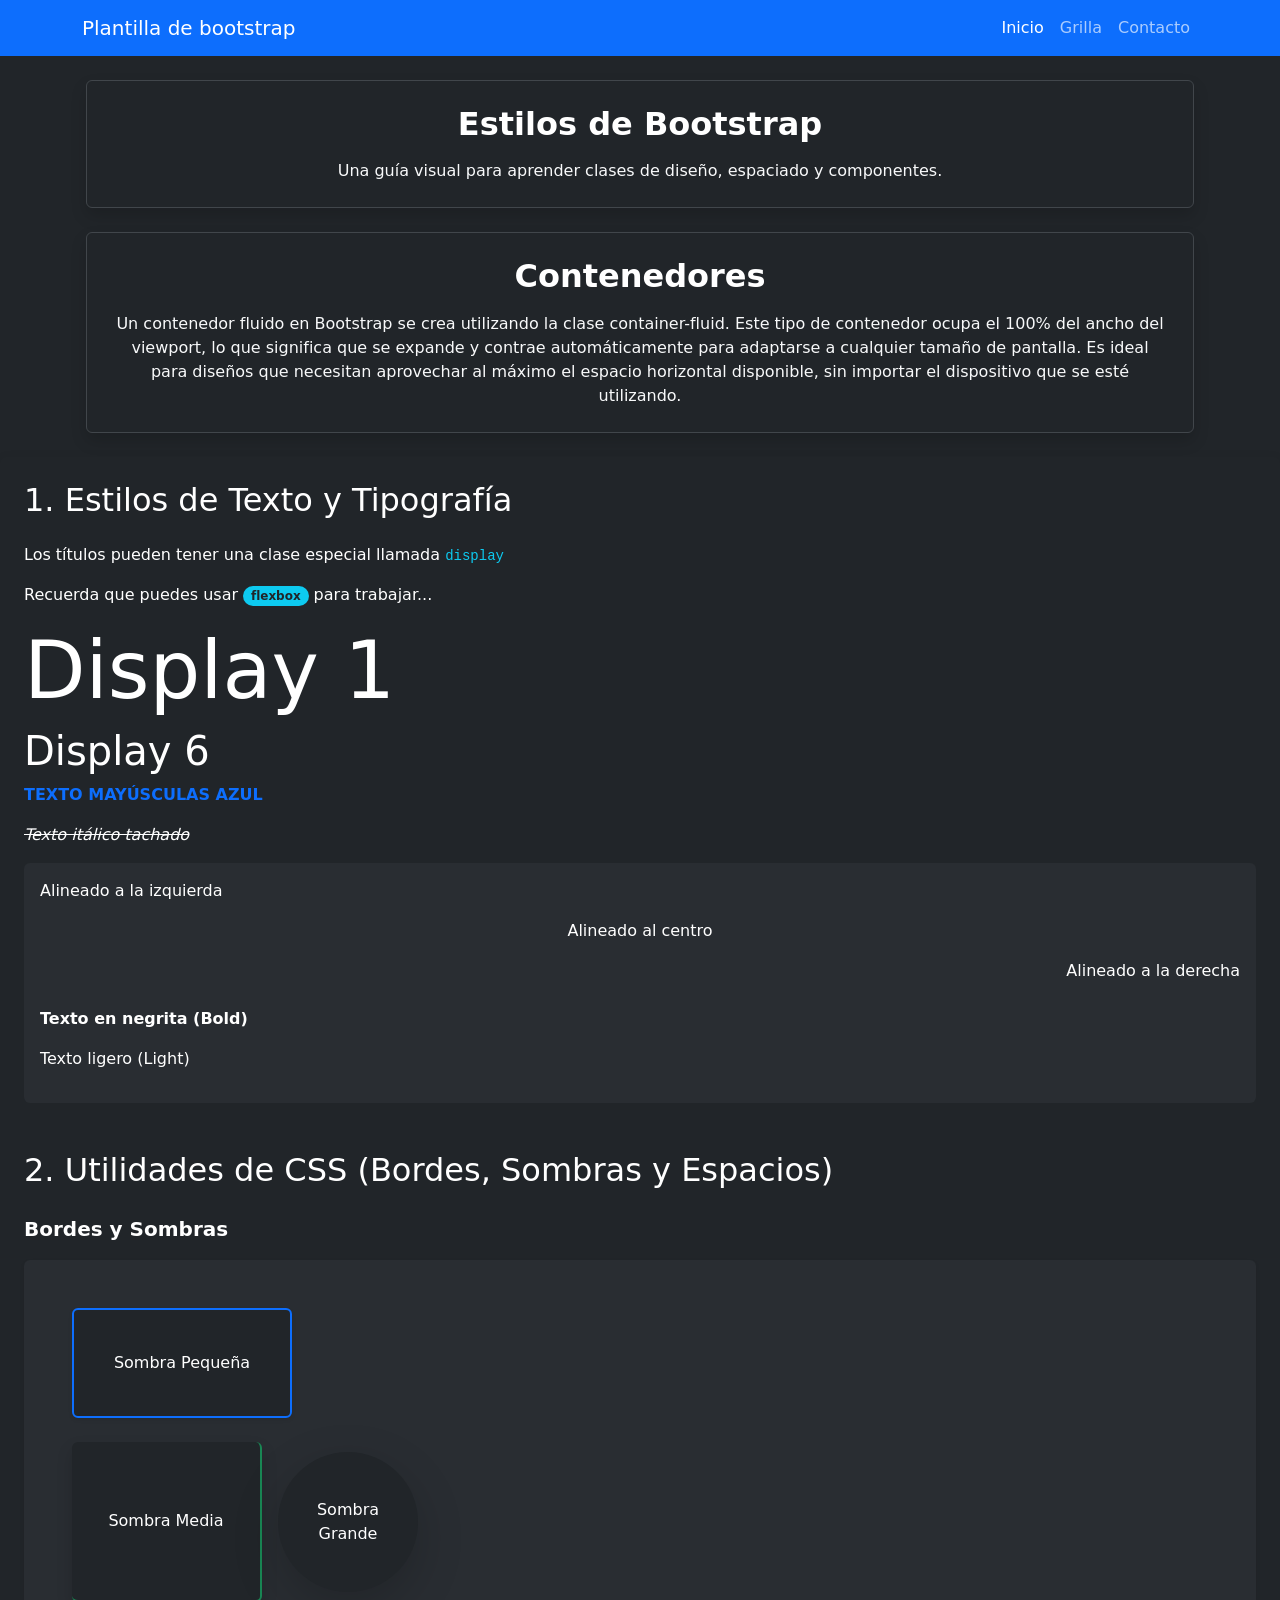
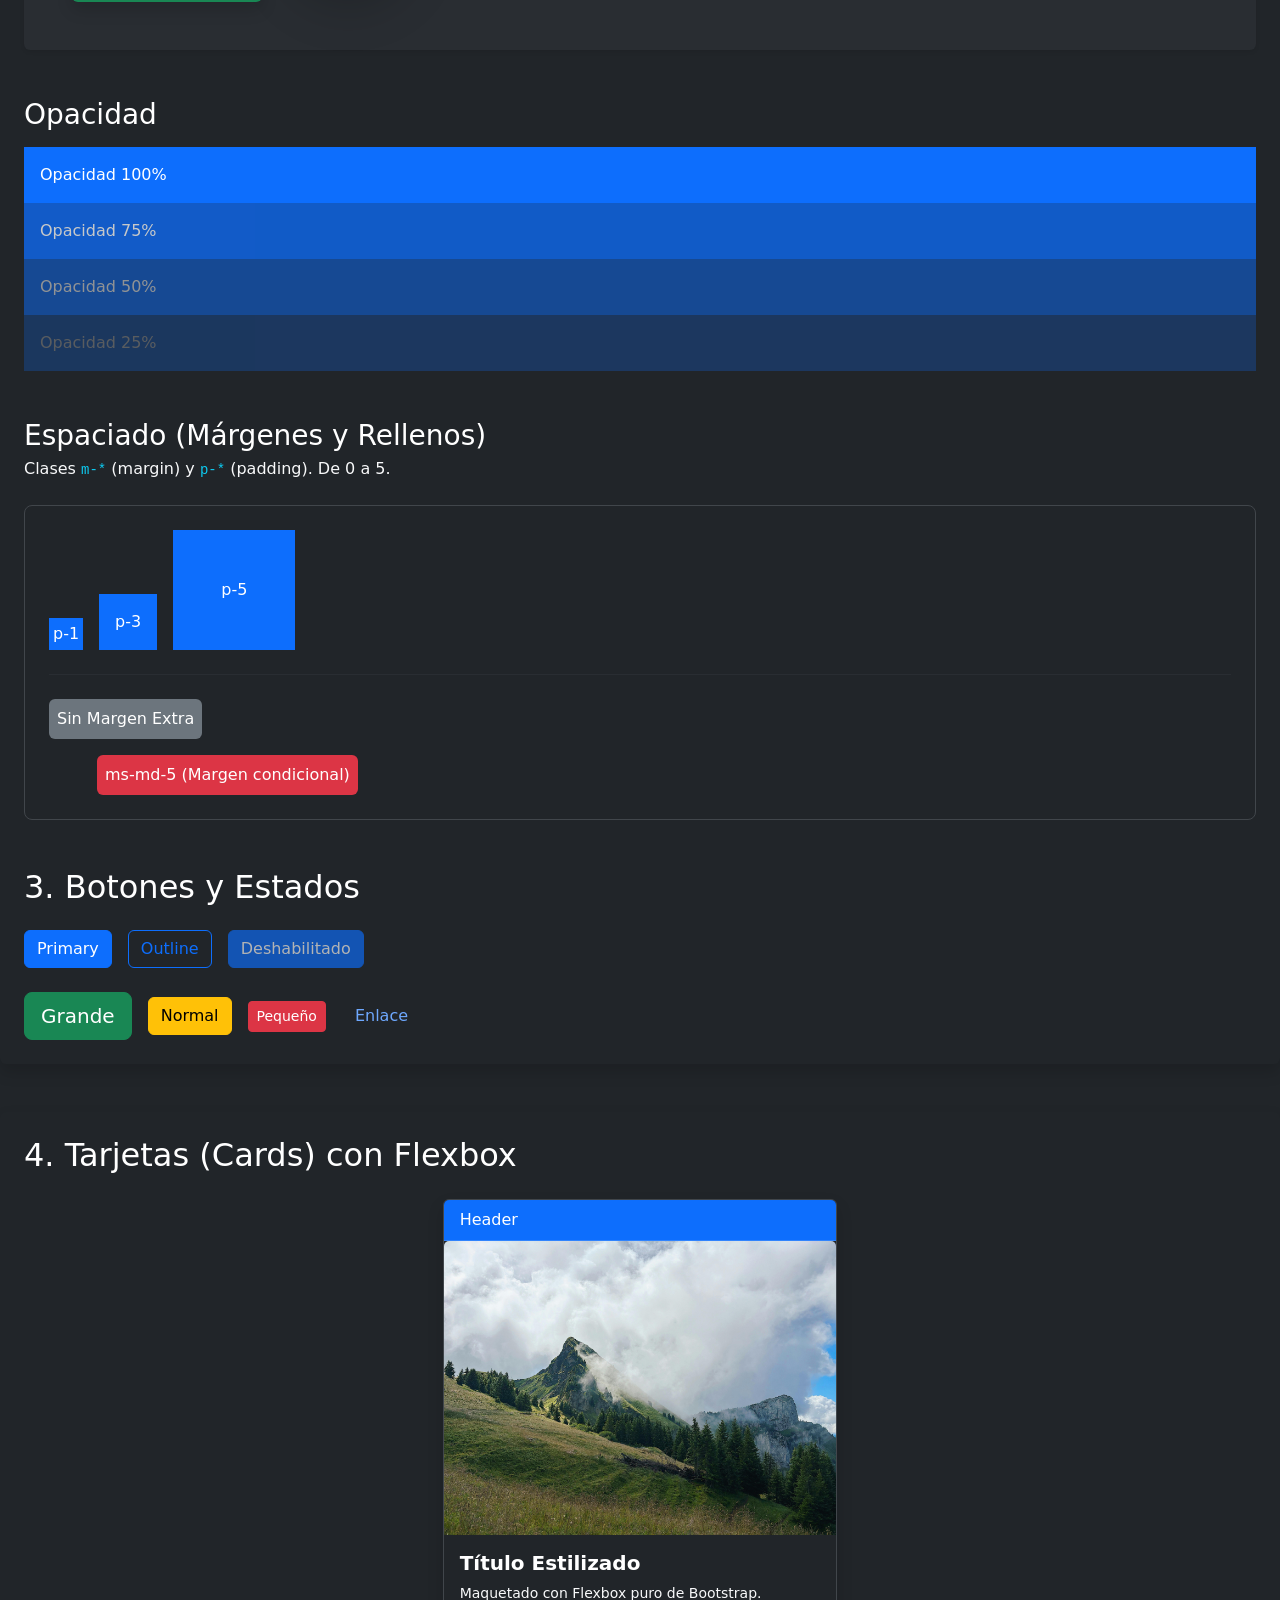
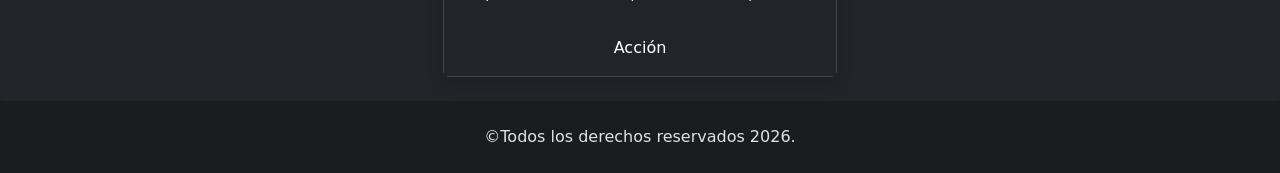
==== index.html @ 2eaddf83 "iniciamos seccion card y agregamos la carpeta img conuna imagen para la tarjeta" ====
<!doctype html>
<html lang="es" data-bs-theme="dark">
  <head>
    <meta charset="UTF-8" />
    <meta name="viewport" content="width=device-width, initial-scale=1.0" />
    <meta name="description" content="Plantilla de componentes de bootstrap" />
    <meta name="author" content="Alejo Acuña" />
    <link
      href="https://cdn.jsdelivr.net/npm/bootstrap@5.3.8/dist/css/bootstrap.min.css"
      rel="stylesheet"
      integrity="sha384-sRIl4kxILFvY47J16cr9ZwB07vP4J8+LH7qKQnuqkuIAvNWLzeN8tE5YBujZqJLB"
      crossorigin="anonymous"
    />
    <link rel="stylesheet" href="./css/style.css" />
    <title>Plantilla Bootstrap</title>
  </head>
  <body>
    <header>
      <nav class="navbar bg-primary navbar-expand-lg">
        <div class="container">
          <a href="/index.html" class="navbar-brand">Plantilla de bootstrap</a>
          <button
            class="navbar-toggler"
            data-bs-toggle="collapse"
            data-bs-target="#opcionesMenu"
          >
            <span class="navbar-toggler-icon"></span>
          </button>
          <div class="collapse navbar-collapse" id="opcionesMenu">
            <ul class="navbar-nav ms-auto">
              <li class="navbar-item">
                <a class="nav-link active" href="./index.html">Inicio</a>
              </li>
              <li class="navbar-item">
                <a class="nav-link" href="./pages/grilla.html">Grilla</a>
              </li>
              <li class="navbar-item">
                <a class="nav-link" href="./pages/contacto.html">Contacto</a>
              </li>
            </ul>
          </div>
        </div>
      </nav>
    </header>
    <main>
      <section class="container my-4 px-3">
        <div class="row g-4 justify-content-center">
          <div class="col-12">
            <article
              class="card p-4 text-center shadow border-secondary-subtle bg-dark"
            >
              <h2 class="fw-bold text-white mb-3">Estilos de Bootstrap</h2>
              <p class="mb-0 text-light-emphasis">
                Una guía visual para aprender clases de diseño, espaciado y
                componentes.
              </p>
            </article>
          </div>
          <div class="col-12">
            <article
              class="card p-4 text-center shadow border-secondary-subtle bg-dark"
            >
              <h2 class="fw-bold text-white mb-3">Contenedores</h2>
              <p class="mb-0 text-light-emphasis">
                Un contenedor fluido en Bootstrap se crea utilizando la clase
                container-fluid. Este tipo de contenedor ocupa el 100% del ancho
                del viewport, lo que significa que se expande y contrae
                automáticamente para adaptarse a cualquier tamaño de pantalla.
                Es ideal para diseños que necesitan aprovechar al máximo el
                espacio horizontal disponible, sin importar el dispositivo que
                se esté utilizando.
              </p>
            </article>
          </div>
        </div>
      </section>
      <section class="p-4 bg-dark text-white rounded shadow">
        <h2 class="mb-4">1. Estilos de Texto y Tipografía</h2>
        <p>
          Los títulos pueden tener una clase especial llamada
          <code class="text-info">display</code>
        </p>
        <p>
          Recuerda que puedes usar
          <span class="badge rounded-pill bg-info text-dark">flexbox</span> para
          trabajar...
        </p>
        <h1 class="display-1">Display 1</h1>
        <h2 class="display-6">Display 6</h2>
        <p class="text-primary text-uppercase fw-bold">Texto mayúsculas azul</p>
        <p class="fst-italic text-decoration-line-through">
          Texto itálico tachado
        </p>
        <div class="bg-secondary bg-opacity-10 p-3 rounded mt-3">
          <p class="text-start">Alineado a la izquierda</p>
          <p class="text-center">Alineado al centro</p>
          <p class="text-end">Alineado a la derecha</p>
          <p class="fw-bold mt-4">Texto en negrita (Bold)</p>
          <p class="fw-light">Texto ligero (Light)</p>
        </div>
        <h2 class="mb-4 mt-5">
          2. Utilidades de CSS (Bordes, Sombras y Espacios)
        </h2>
        <div class="col-12">
          <p class="text-white fs-5 fw-bold mb-3">Bordes y Sombras</p>
          <div class="bg-secondary bg-opacity-10 p-5 rounded-2 shadow-sm">
            <div class="vstack gap-4">
              <div class="d-flex justify-content-start">
                <div
                  class="bg-dark text-white p-4 border border-primary border-2 shadow-sm rounded-2"
                  style="
                    width: 220px;
                    height: 110px;
                    display: flex;
                    align-items: center;
                    justify-content: center;
                  "
                >
                  Sombra Pequeña
                </div>
              </div>
              <div class="d-flex align-items-center gap-3">
                <div
                  class="bg-dark text-white p-4 border-end border-bottom border-success border-2 shadow rounded-2"
                  style="
                    width: 190px;
                    height: 160px;
                    display: flex;
                    align-items: center;
                    justify-content: center;
                  "
                >
                  Sombra Media
                </div>
                <div
                  class="bg-dark text-white shadow-lg rounded-circle d-flex align-items-center justify-content-center"
                  style="
                    width: 140px;
                    height: 140px;
                    text-align: center;
                    flex-shrink: 0;
                  "
                >
                  Sombra <br />
                  Grande
                </div>
              </div>
            </div>
          </div>
        </div>
        <div class="col-12 mt-5">
          <h3 class="text-white mb-3">Opacidad</h3>
          <div class="bg-primary p-3 opacity-100">Opacidad 100%</div>
          <div class="bg-primary p-3 opacity-75">Opacidad 75%</div>
          <div class="bg-primary p-3 opacity-50">Opacidad 50%</div>
          <div class="bg-primary p-3 opacity-25">Opacidad 25%</div>
        </div>
        <div class="col-12 mt-5">
          <h3 class="text-white mb-1">Espaciado (Márgenes y Rellenos)</h3>
          <p class="text-light-emphasis mb-4">
            Clases <code class="text-info">m-*</code> (margin) y
            <code class="text-info">p-*</code> (padding). De 0 a 5.
          </p>
          <div class="border border-secondary-subtle p-4 rounded-3">
            <div class="d-flex align-items-end gap-3 mb-4">
              <div class="bg-primary p-1">p-1</div>
              <div class="bg-primary p-3">p-3</div>
              <div class="bg-primary p-5">p-5</div>
            </div>
            <hr class="border-secondary-subtle mb-4" />
            <div class="d-grid gap-3">
              <div>
                <span class="bg-secondary p-2 rounded text-white d-inline-block">
                  Sin Margen Extra
                </span>
              </div>
              <div>
                <span
                  class="bg-danger p-2 rounded text-white d-inline-block ms-md-5"
                >
                  ms-md-5 (Margen condicional)
                </span>
              </div>
            </div>
          </div>
        </div>
        <h2 class="mb-4 mt-5">3. Botones y Estados</h2>
        <div class="d-flex flex-wrap gap-3 mb-4">
          <button type="button" class="btn btn-primary">Primary</button>
          <button type="button" class="btn btn-outline-primary">Outline</button>
          <button type="button" class="btn btn-primary" disabled>
            Deshabilitado
          </button>
        </div>
        <div class="d-flex flex-wrap align-items-center gap-3">
          <button type="button" class="btn btn-success btn-lg">Grande</button>
          <button type="button" class="btn btn-warning">Normal</button>
          <button type="button" class="btn btn-danger btn-sm">Pequeño</button>
          <button type="button" class="btn btn-link text-decoration-none">
            Enlace
          </button>
        </div>
      </section>
      <section class="p-4 bg-dark text-white rounded shadow mt-5">
        <h2 class="mb-4">4. Tarjetas (Cards) con Flexbox</h2>
        <div class="row justify-content-center">
          <div class="col-md-6 col-lg-4">
            <div class="card border border-secondary-subtle shadow">
              <div class="card-header bg-primary text-white py-2">Header</div>
              <img
                src="./img/pexels-ariane-633411126-33059864.jpg"
                class="card-img-top"
                alt="Montaña"
              />
              <div class="card-body bg-dark text-white d-flex flex-column">
                <h5 class="card-title fw-bold">Título Estilizado</h5>
                <p class="card-text text-light-emphasis small">
                  Maquetado con Flexbox puro de Bootstrap.
                </p>
                <div class="mt-auto pt-3 text-center">
                  <a href="#" class="text-white text-decoration-none">Acción</a>
                </div>
              </div>
            </div>
          </div>
        </div>
      </section>

    </main>
    <footer class="text-center bg-dark-subtle py-4">
      &copy;Todos los derechos reservados 2026.
    </footer>
    <script
      src="https://cdn.jsdelivr.net/npm/bootstrap@5.3.8/dist/js/bootstrap.bundle.min.js"
      integrity="sha384-FKyoEForCGlyvwx9Hj09JcYn3nv7wiPVlz7YYwJrWVcXK/BmnVDxM+D2scQbITxI"
      crossorigin="anonymous"
    ></script>
  </body>
</html>
---- css/style.css ----
.bg-navbar {
  background-color: rgb(41, 209, 41);
}
body{
  display: flex;
  flex-direction: column;
  min-height: 100vh;
}
main {
  flex-grow: 1;
}
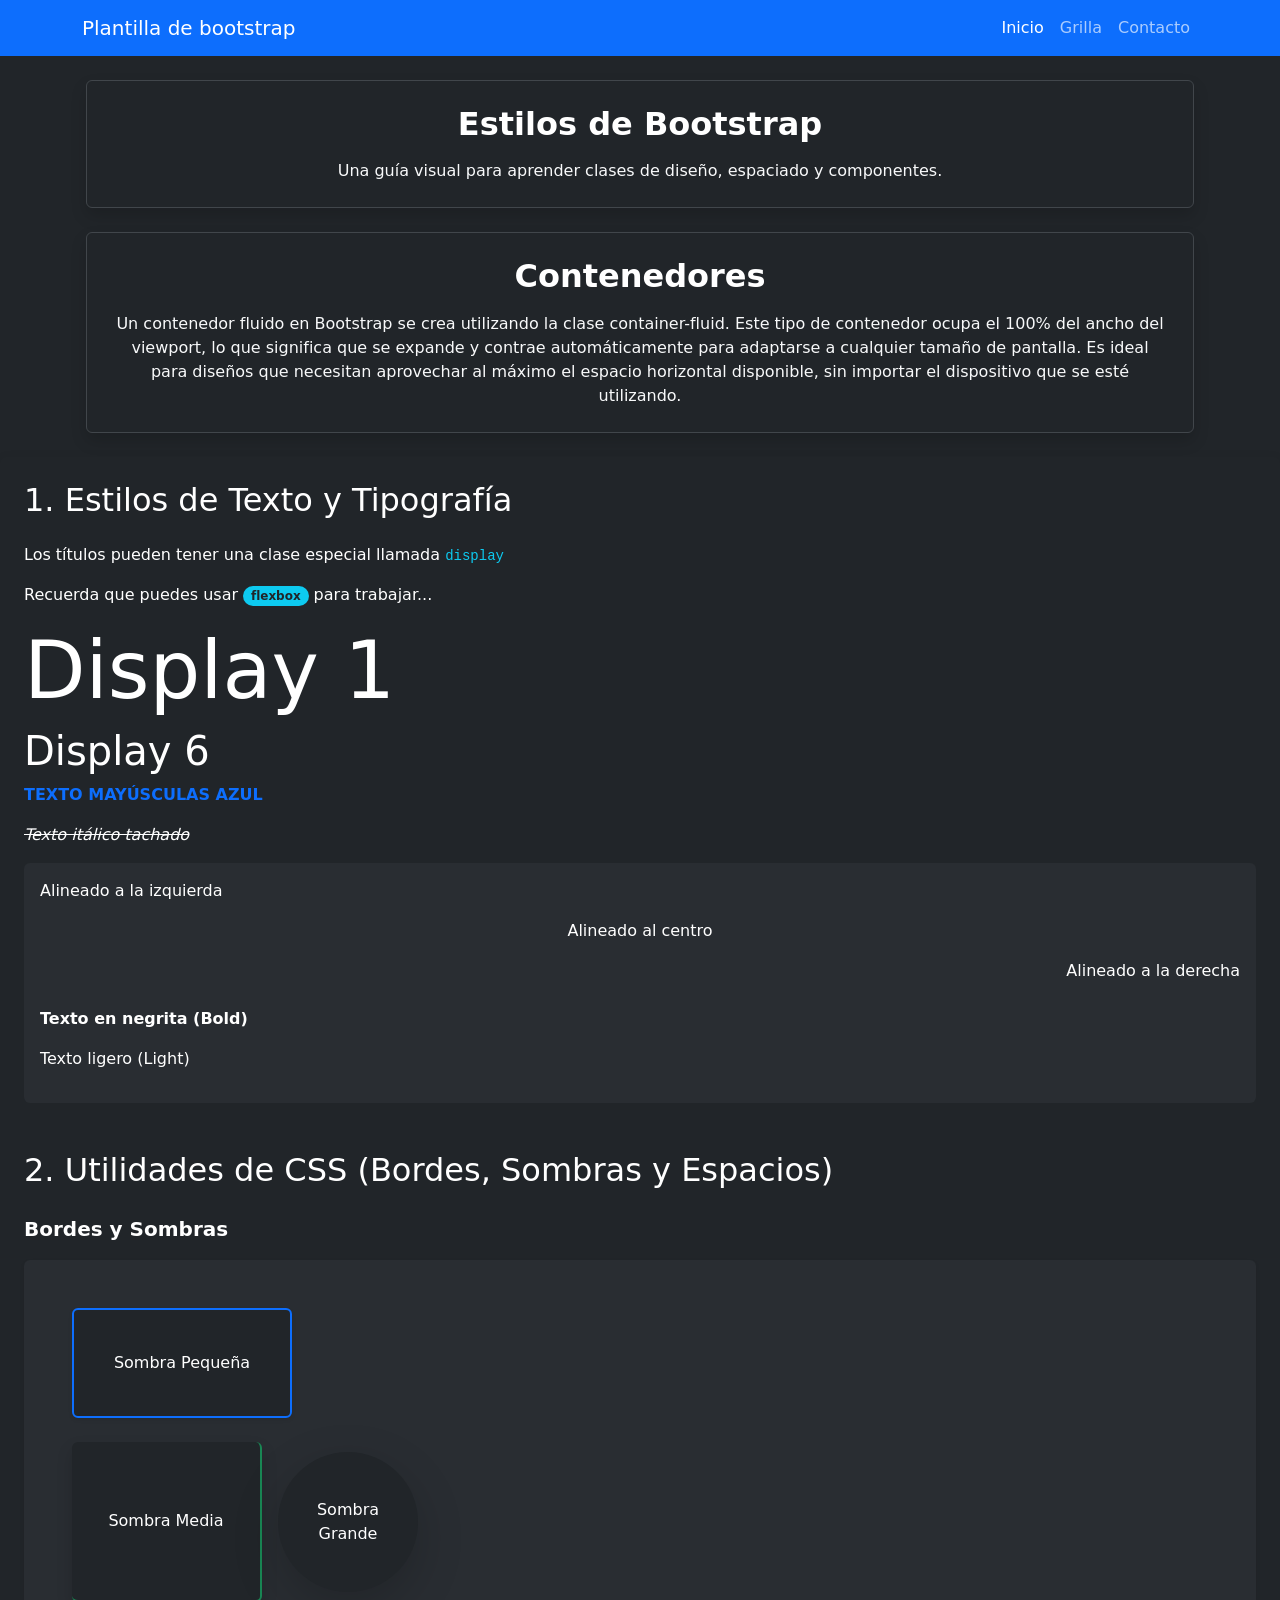
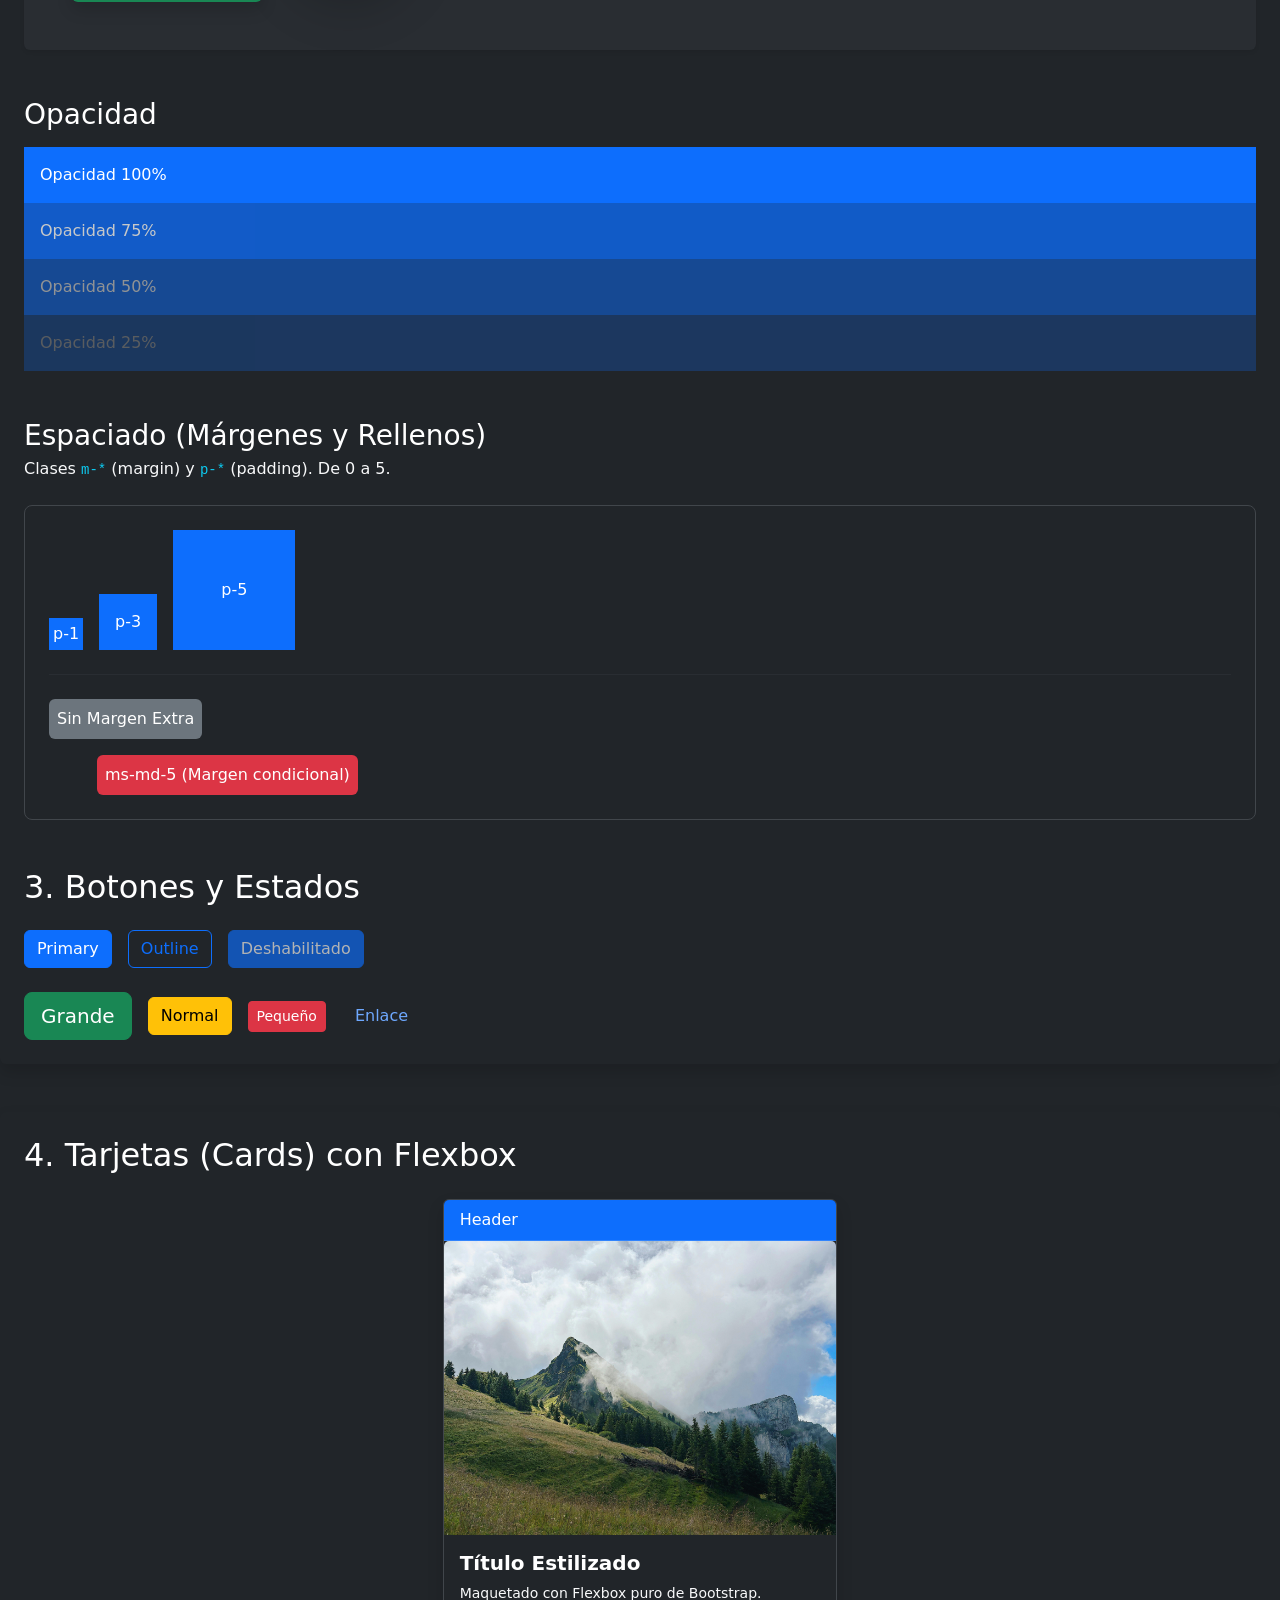
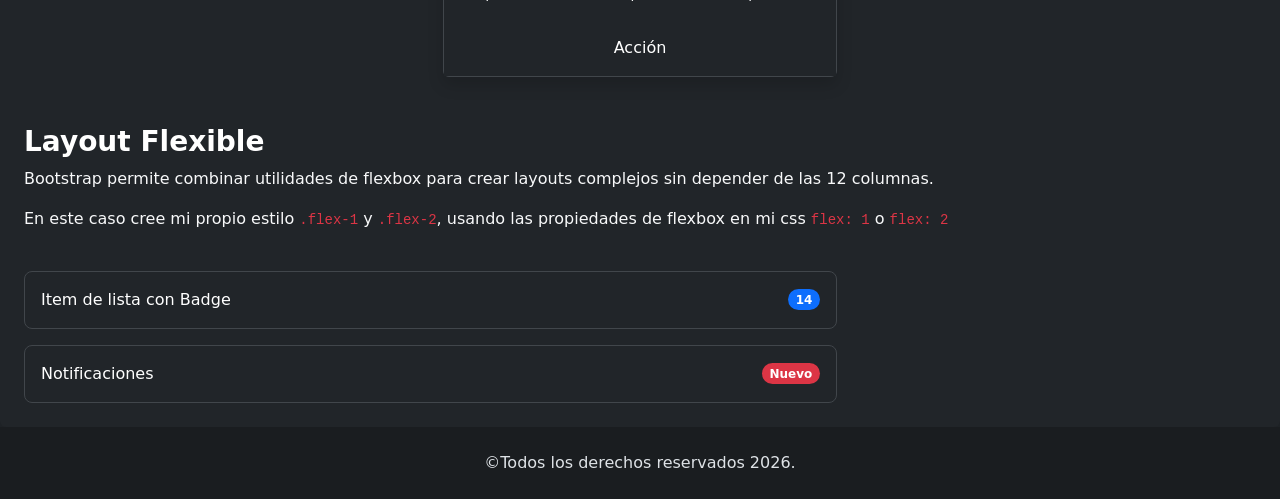
==== commit 7bd41681: "trabajamos los layout flexibles, usando span y badges" ====
--- a/index.html
+++ b/index.html
@@ -170,7 +170,9 @@
             <hr class="border-secondary-subtle mb-4" />
             <div class="d-grid gap-3">
               <div>
-                <span class="bg-secondary p-2 rounded text-white d-inline-block">
+                <span
+                  class="bg-secondary p-2 rounded text-white d-inline-block"
+                >
                   Sin Margen Extra
                 </span>
               </div>
@@ -224,8 +226,39 @@
             </div>
           </div>
         </div>
+        <div class="mt-5">
+          <h3 class="fw-bold">Layout Flexible</h3>
+          <p class="text-light-emphasis">
+            Bootstrap permite combinar utilidades de flexbox para crear layouts
+            complejos sin depender de las 12 columnas.
+          </p>
+          <p class="text-light-emphasis">
+            En este caso cree mi propio estilo
+            <code class="text-danger">.flex-1</code> y
+            <code class="text-danger">.flex-2</code>, usando las propiedades de
+            flexbox en mi css <code class="text-danger">flex: 1</code> o
+            <code class="text-danger">flex: 2</code>
+          </p>
+          <div class="row">
+            <div class="col-md-10 col-lg-8">
+              <div class="d-flex flex-column gap-3 mt-4">
+                <div
+                  class="p-3 border border-secondary-subtle rounded-3 d-flex justify-content-between align-items-center bg-dark bg-opacity-25"
+                >
+                  <span class="fs-6">Item de lista con Badge</span>
+                  <span class="badge bg-primary rounded-pill px-2">14</span>
+                </div>
+                <div
+                  class="p-3 border border-secondary-subtle rounded-3 d-flex justify-content-between align-items-center bg-dark bg-opacity-25"
+                >
+                  <span class="fs-6">Notificaciones</span>
+                  <span class="badge bg-danger rounded-pill px-2">Nuevo</span>
+                </div>
+              </div>
+            </div>
+          </div>
+        </div>
       </section>
-
     </main>
     <footer class="text-center bg-dark-subtle py-4">
       &copy;Todos los derechos reservados 2026.
@@ -236,4 +269,4 @@
       crossorigin="anonymous"
     ></script>
   </body>
-</html>+</html>
--- a/css/style.css
+++ b/css/style.css
@@ -1,11 +1,19 @@
-.bg-navbar {
-  background-color: rgb(41, 209, 41);
-}
-body{
-  display: flex;
-  flex-direction: column;
-  min-height: 100vh;
-}
-main {
-  flex-grow: 1;
-}+.bg-navbar {
+  background-color: rgb(41, 209, 41);
+}
+body{
+  display: flex;
+  flex-direction: column;
+  min-height: 100vh;
+}
+main {
+  flex-grow: 1;
+}
+
+.flex-1 {
+  flex: 1;
+}
+
+.flex-2 {
+  flex: 2;
+}
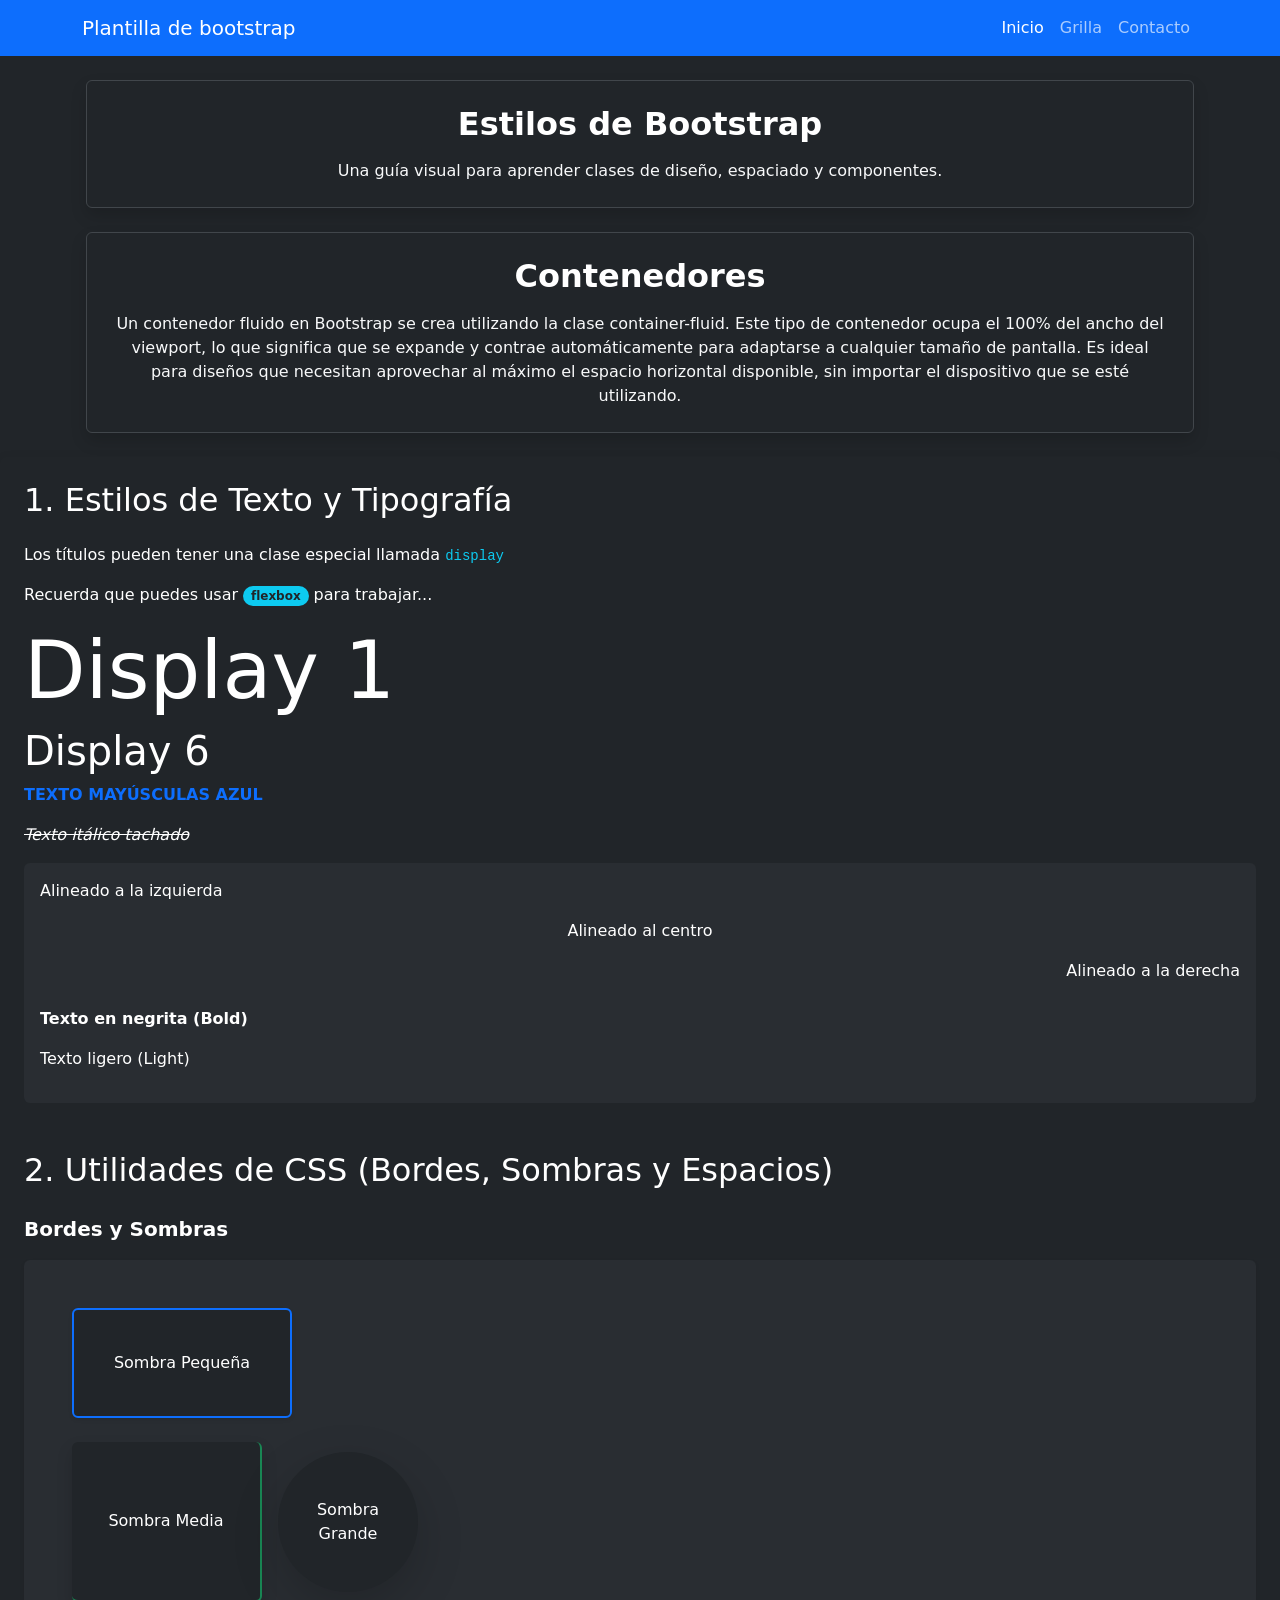
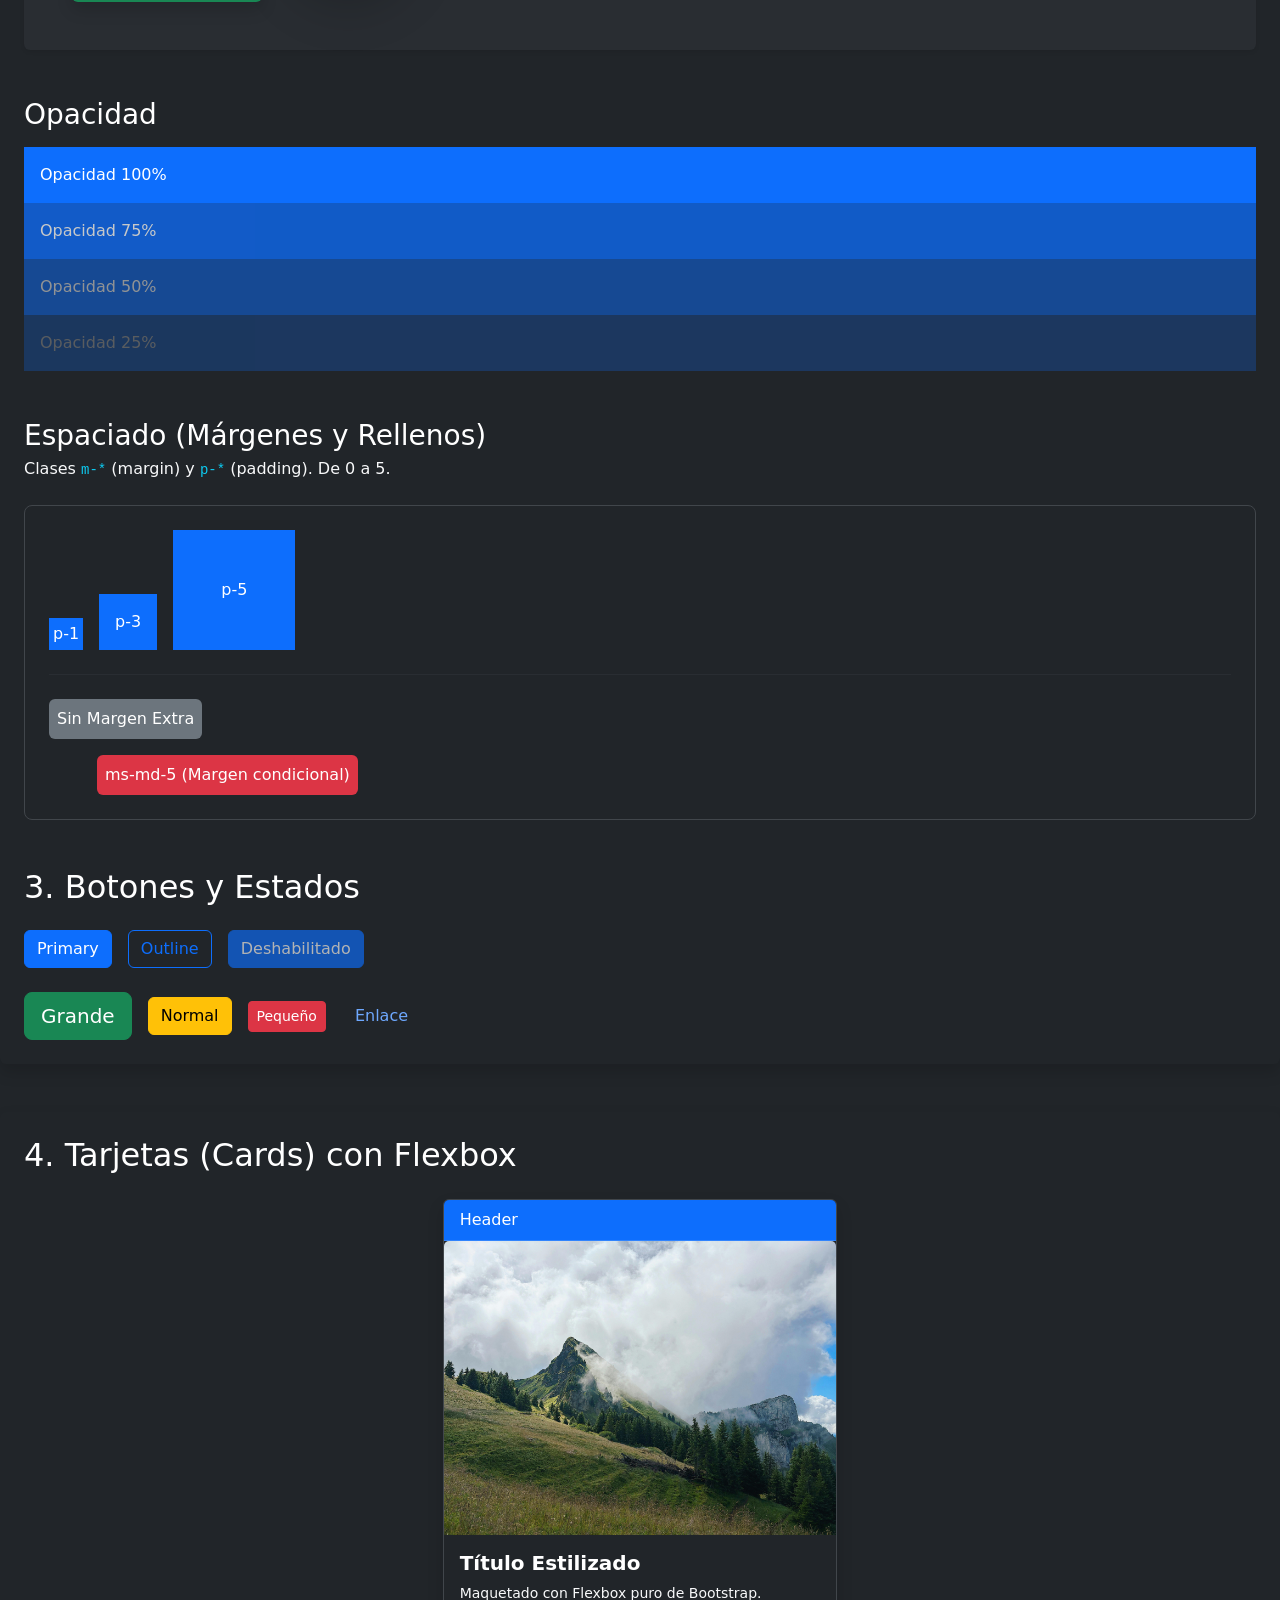
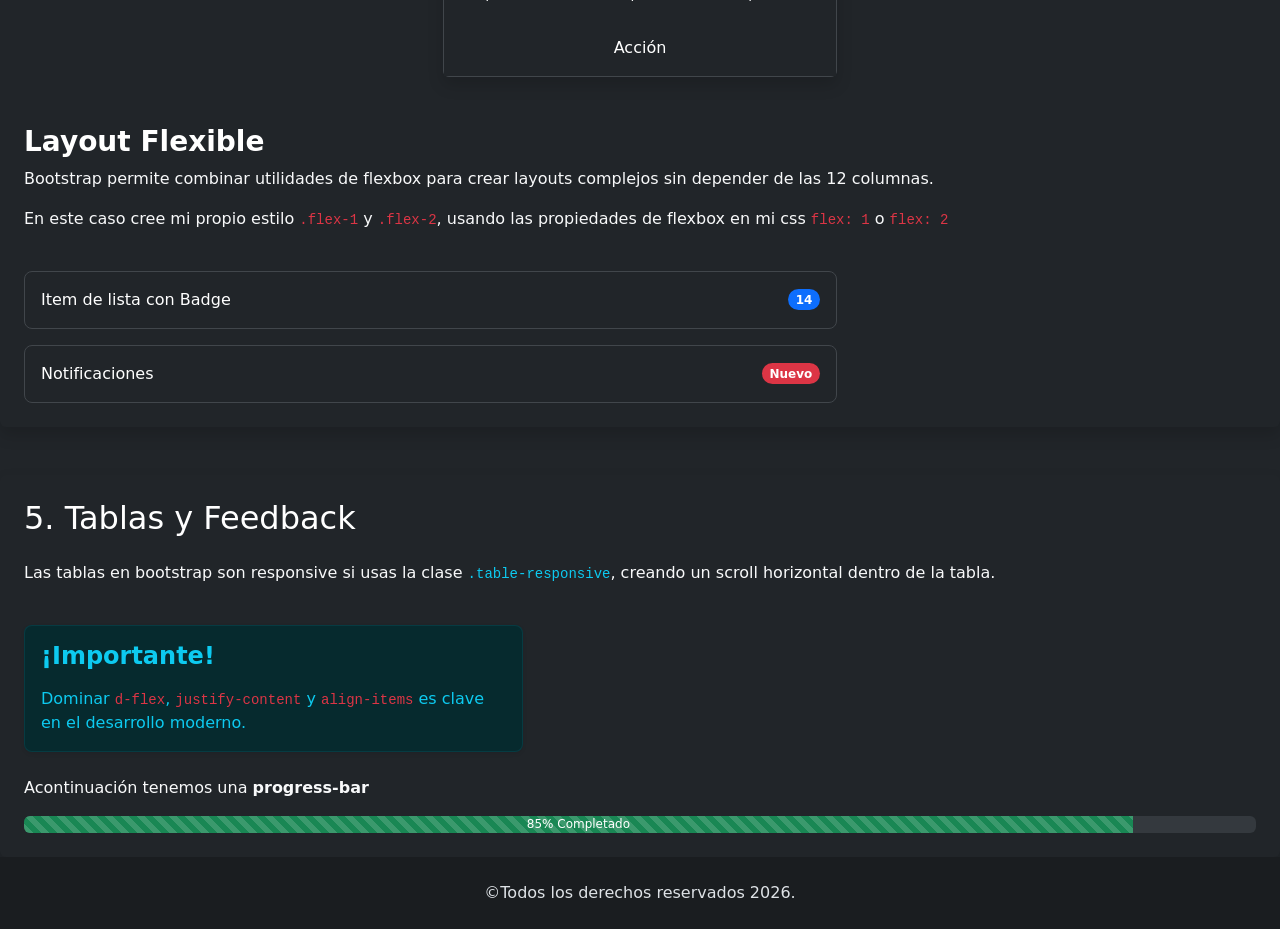
==== commit f19829c3: "comenzamos la seccion 5 con el feedback box y el progress bar" ====
--- a/index.html
+++ b/index.html
@@ -259,6 +259,47 @@
           </div>
         </div>
       </section>
+      <section class="p-4 bg-dark text-white rounded shadow mt-5">
+        <h2 class="mb-4">5. Tablas y Feedback</h2>
+        <p class="text-light-emphasis">
+          Las tablas en bootstrap son responsive si usas la clase
+          <code class="text-info">.table-responsive</code>, creando un scroll
+          horizontal dentro de la tabla.
+        </p>
+        <div class="row">
+          <div class="col-md-10 col-lg-5">
+            <div
+              class="mt-4 p-3 rounded-3 feedback-box shadow-sm border border-info border-opacity-10"
+            >
+              <h4 class="text-info fw-bold mb-3">¡Importante!</h4>
+              <p class="text-info fs-6 mb-0">
+                Dominar <code class="text-danger">d-flex</code>,
+                <code class="text-danger">justify-content</code> y
+                <code class="text-danger">align-items</code> es clave en el
+                desarrollo moderno.
+              </p>
+            </div>
+          </div>
+        </div>
+
+        <div class="mt-4">
+          <p class="text-light-emphasis">
+            Acontinuación tenemos una <strong>progress-bar</strong>
+          </p>
+          <div
+            class="progress bg-secondary bg-opacity-25"
+            role="progressbar"
+            style="height: 17px"
+          >
+            <div
+              class="progress-bar progress-bar-striped progress-bar-animated bg-success"
+              style="width: 90%"
+            >
+              85% Completado
+            </div>
+          </div>
+        </div>
+      </section>
     </main>
     <footer class="text-center bg-dark-subtle py-4">
       &copy;Todos los derechos reservados 2026.
--- a/css/style.css
+++ b/css/style.css
@@ -16,4 +16,9 @@
 
 .flex-2 {
   flex: 2;
-}+}
+
+.feedback-box {
+  background-color: #062a2e;
+}
+
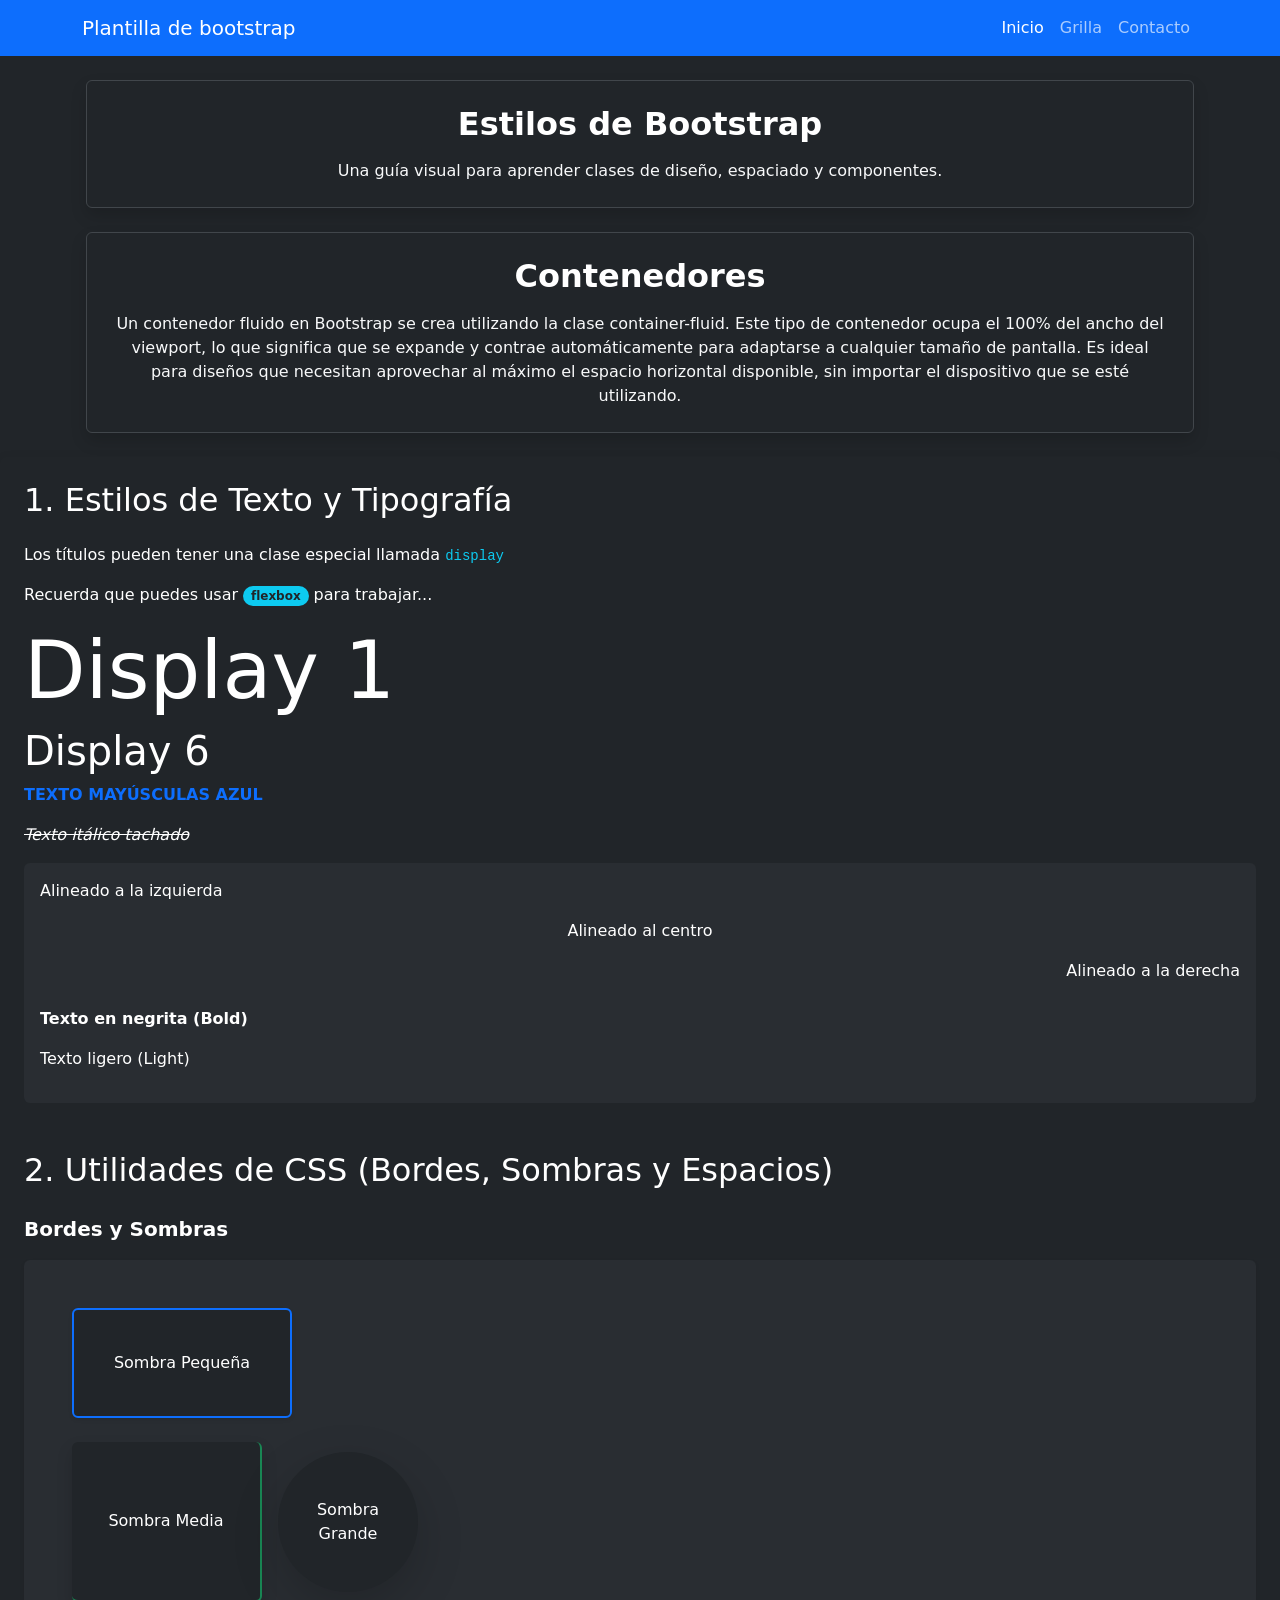
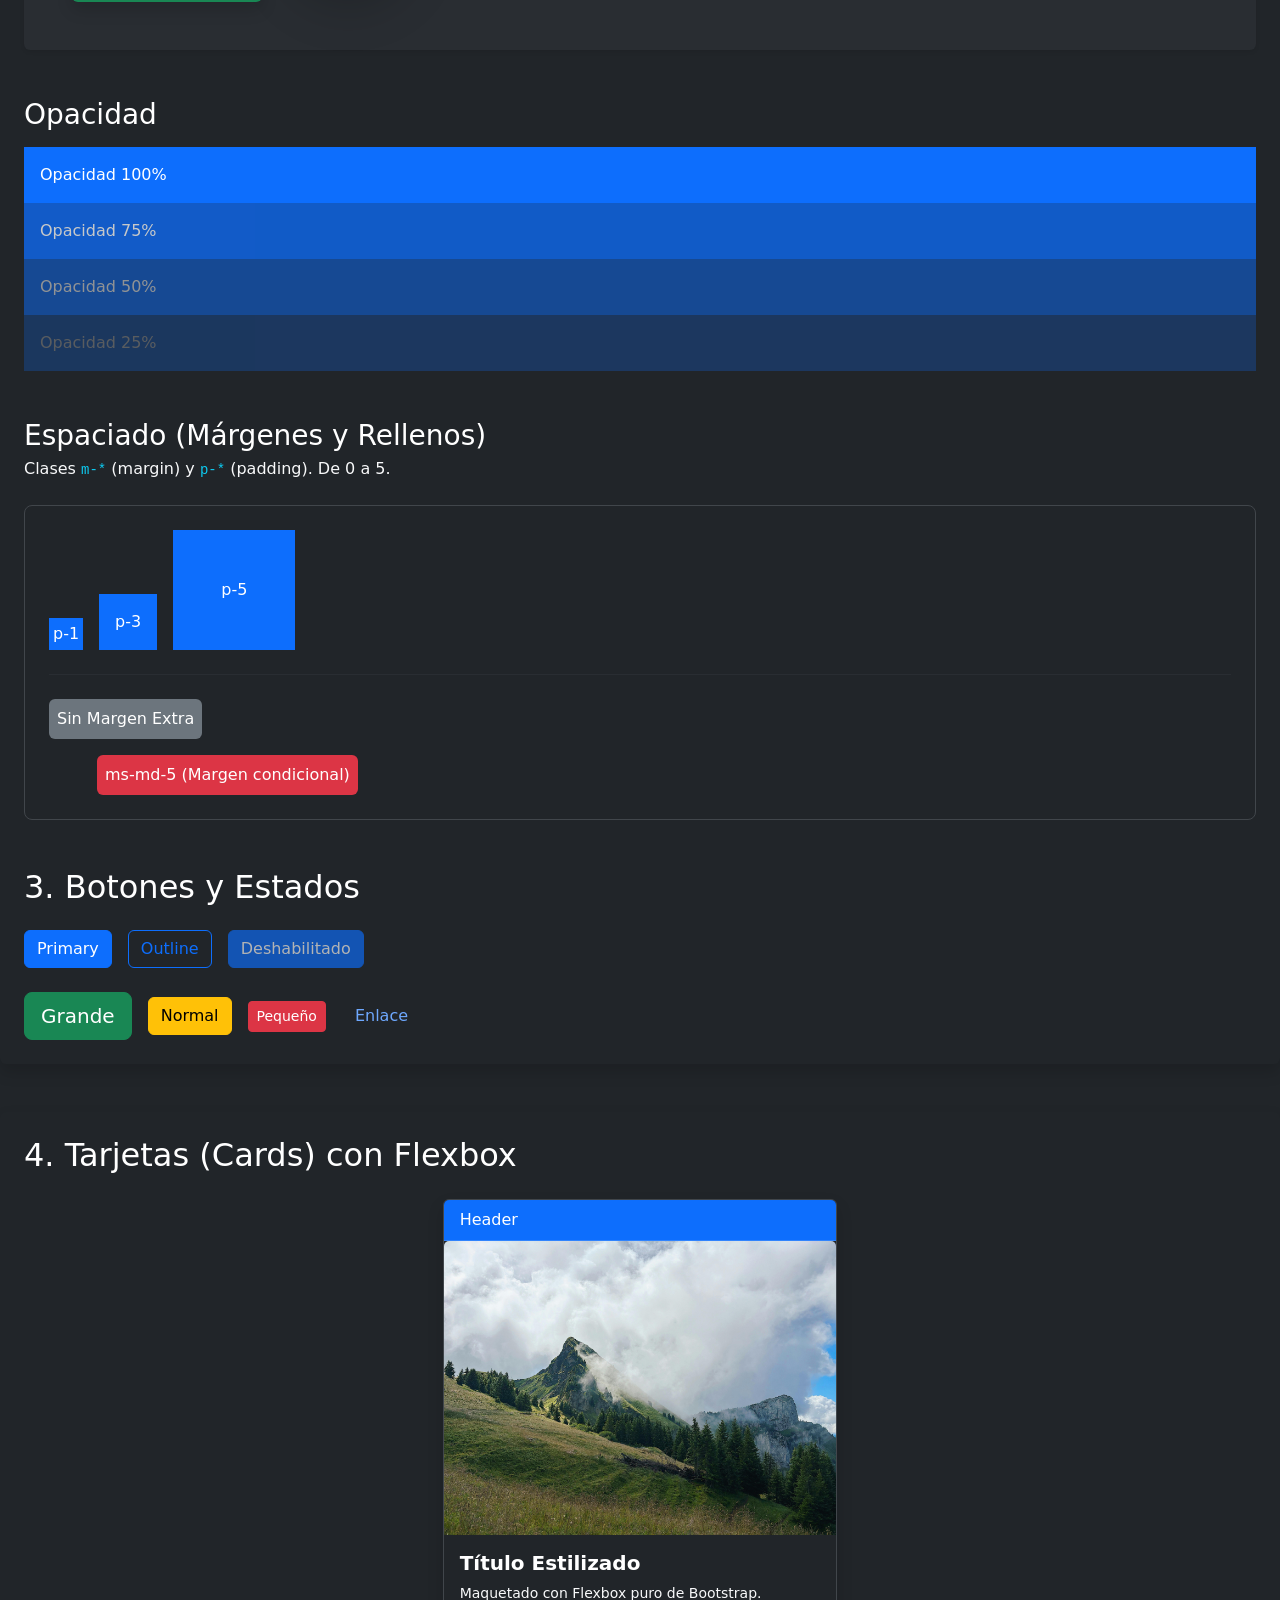
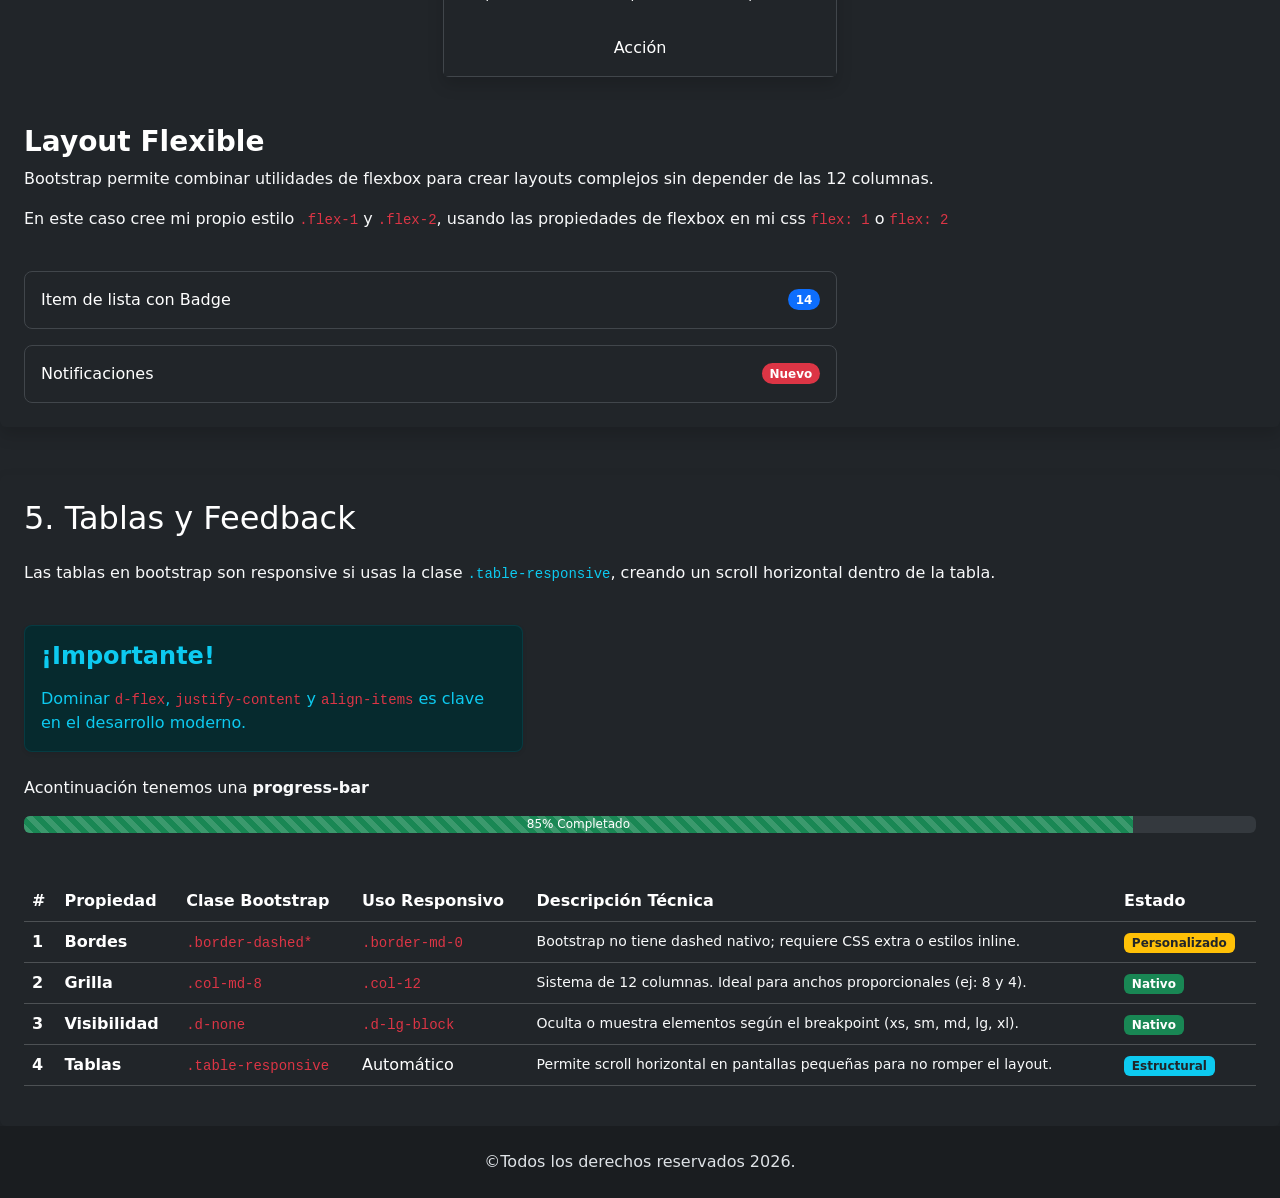
==== commit 135691a4: "agregamos tabla responsive con resumen de propiedades" ====
--- a/index.html
+++ b/index.html
@@ -281,7 +281,6 @@
             </div>
           </div>
         </div>
-
         <div class="mt-4">
           <p class="text-light-emphasis">
             Acontinuación tenemos una <strong>progress-bar</strong>
@@ -299,6 +298,70 @@
             </div>
           </div>
         </div>
+        <div class="mt-5 table-responsive">
+          <table class="table table-dark table-hover align-middle">
+            <thead>
+              <tr>
+                <th scope="col">#</th>
+                <th scope="col">Propiedad</th>
+                <th scope="col">Clase Bootstrap</th>
+                <th scope="col">Uso Responsivo</th>
+                <th scope="col">Descripción Técnica</th>
+                <th scope="col">Estado</th>
+              </tr>
+            </thead>
+            <tbody>
+              <tr>
+                <th scope="row">1</th>
+                <td class="fw-bold text-white">Bordes</td>
+                <td><code class="text-danger">.border-dashed*</code></td>
+                <td><code class="text-danger">.border-md-0</code></td>
+                <td class="small text-light-emphasis">
+                  Bootstrap no tiene dashed nativo; requiere CSS extra o estilos
+                  inline.
+                </td>
+                <td>
+                  <span class="badge bg-warning text-dark">Personalizado</span>
+                </td>
+              </tr>
+              <tr>
+                <th scope="row">2</th>
+                <td class="fw-bold text-white">Grilla</td>
+                <td><code class="text-danger">.col-md-8</code></td>
+                <td><code class="text-danger">.col-12</code></td>
+                <td class="small text-light-emphasis">
+                  Sistema de 12 columnas. Ideal para anchos proporcionales (ej:
+                  8 y 4).
+                </td>
+                <td><span class="badge bg-success">Nativo</span></td>
+              </tr>
+              <tr>
+                <th scope="row">3</th>
+                <td class="fw-bold text-white">Visibilidad</td>
+                <td><code class="text-danger">.d-none</code></td>
+                <td><code class="text-danger">.d-lg-block</code></td>
+                <td class="small text-light-emphasis">
+                  Oculta o muestra elementos según el breakpoint (xs, sm, md,
+                  lg, xl).
+                </td>
+                <td><span class="badge bg-success">Nativo</span></td>
+              </tr>
+              <tr>
+                <th scope="row">4</th>
+                <td class="fw-bold text-white">Tablas</td>
+                <td><code class="text-danger">.table-responsive</code></td>
+                <td>Automático</td>
+                <td class="small text-light-emphasis">
+                  Permite scroll horizontal en pantallas pequeñas para no romper
+                  el layout.
+                </td>
+                <td>
+                  <span class="badge bg-info text-dark">Estructural</span>
+                </td>
+              </tr>
+            </tbody>
+          </table>
+        </div>
       </section>
     </main>
     <footer class="text-center bg-dark-subtle py-4">
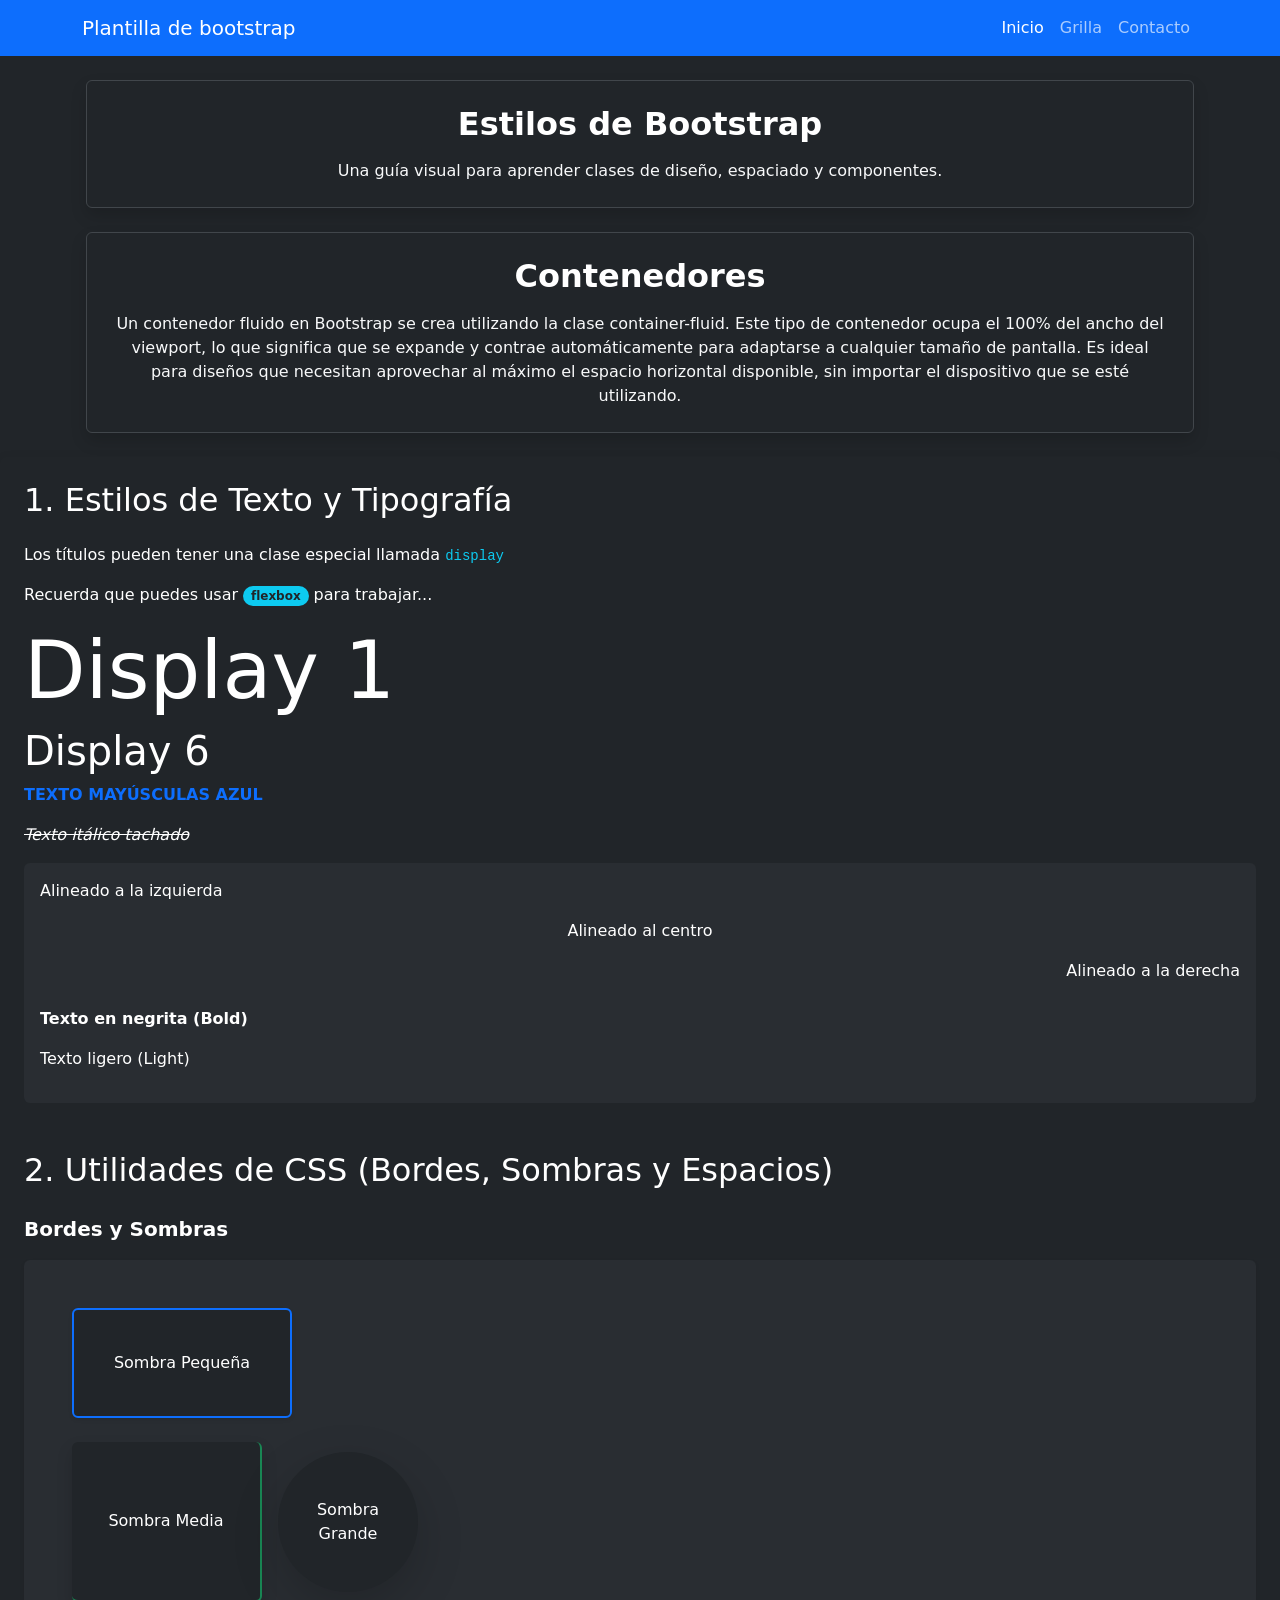
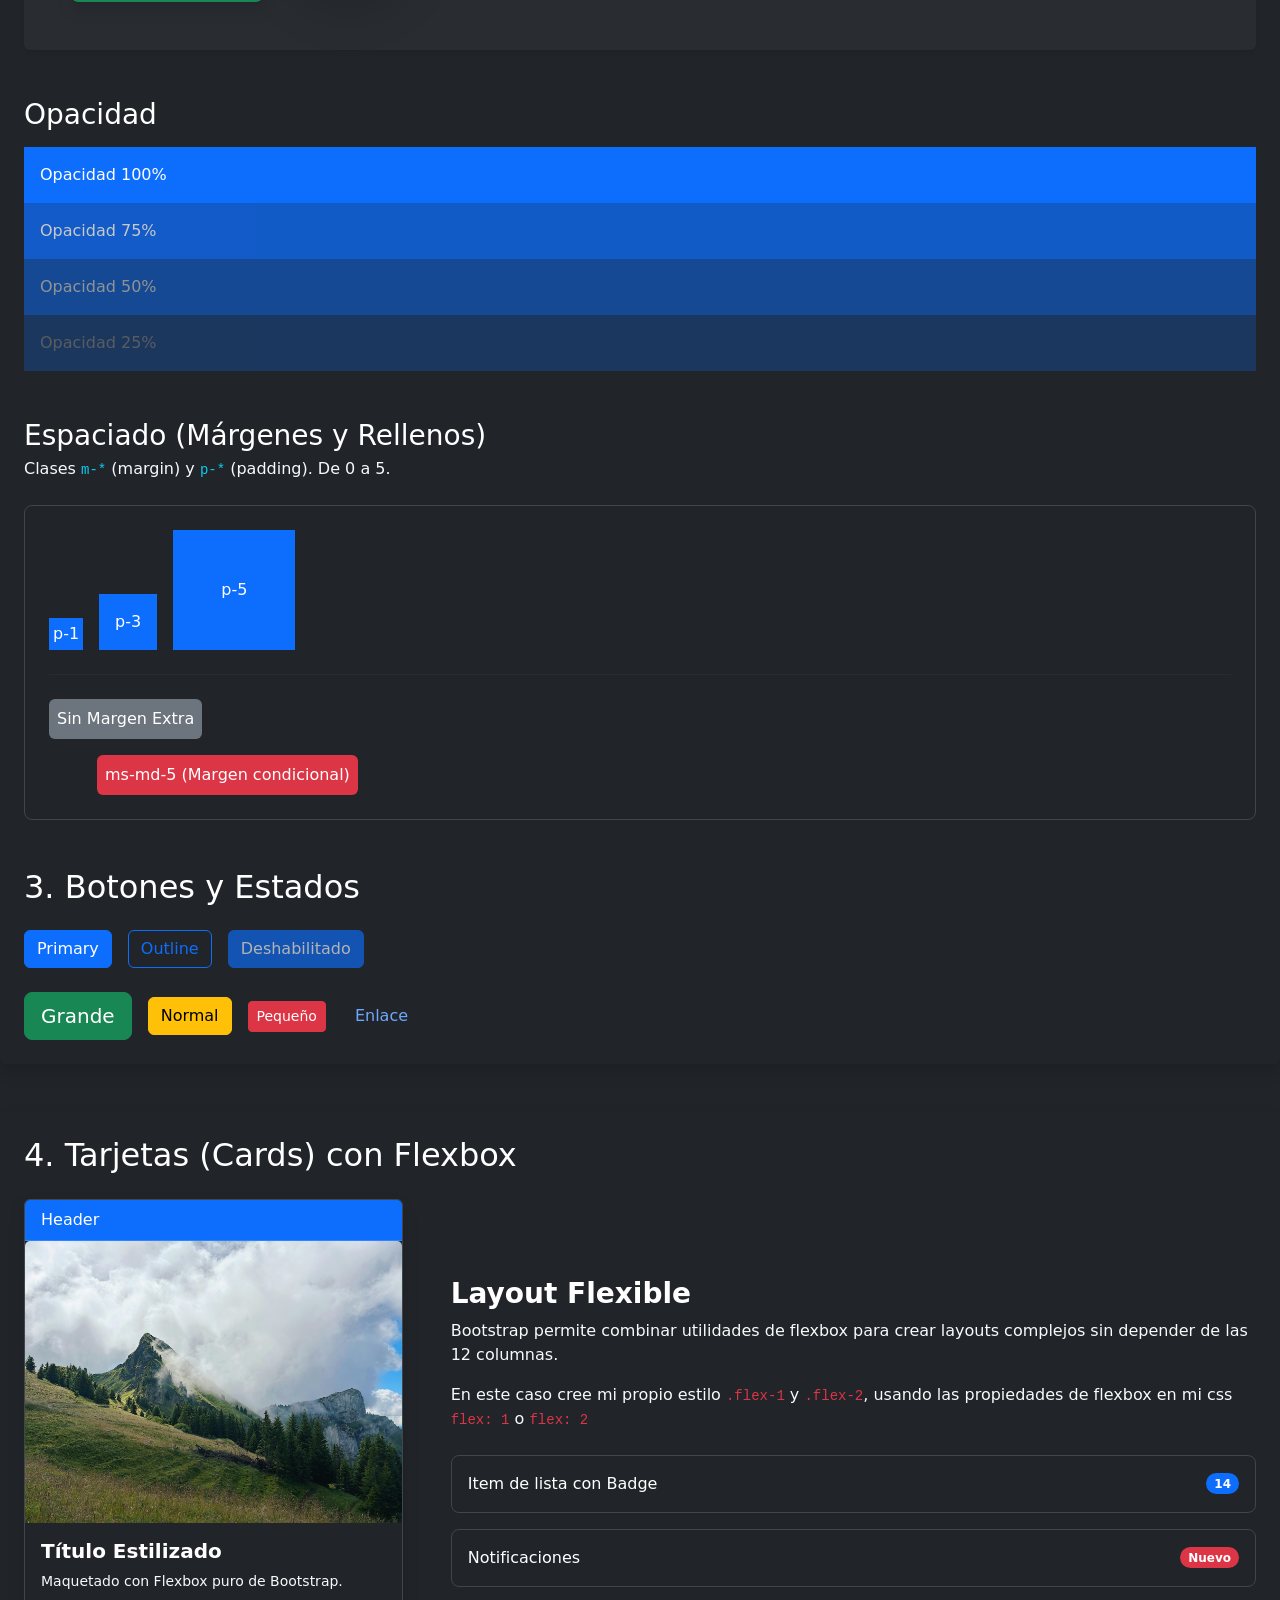
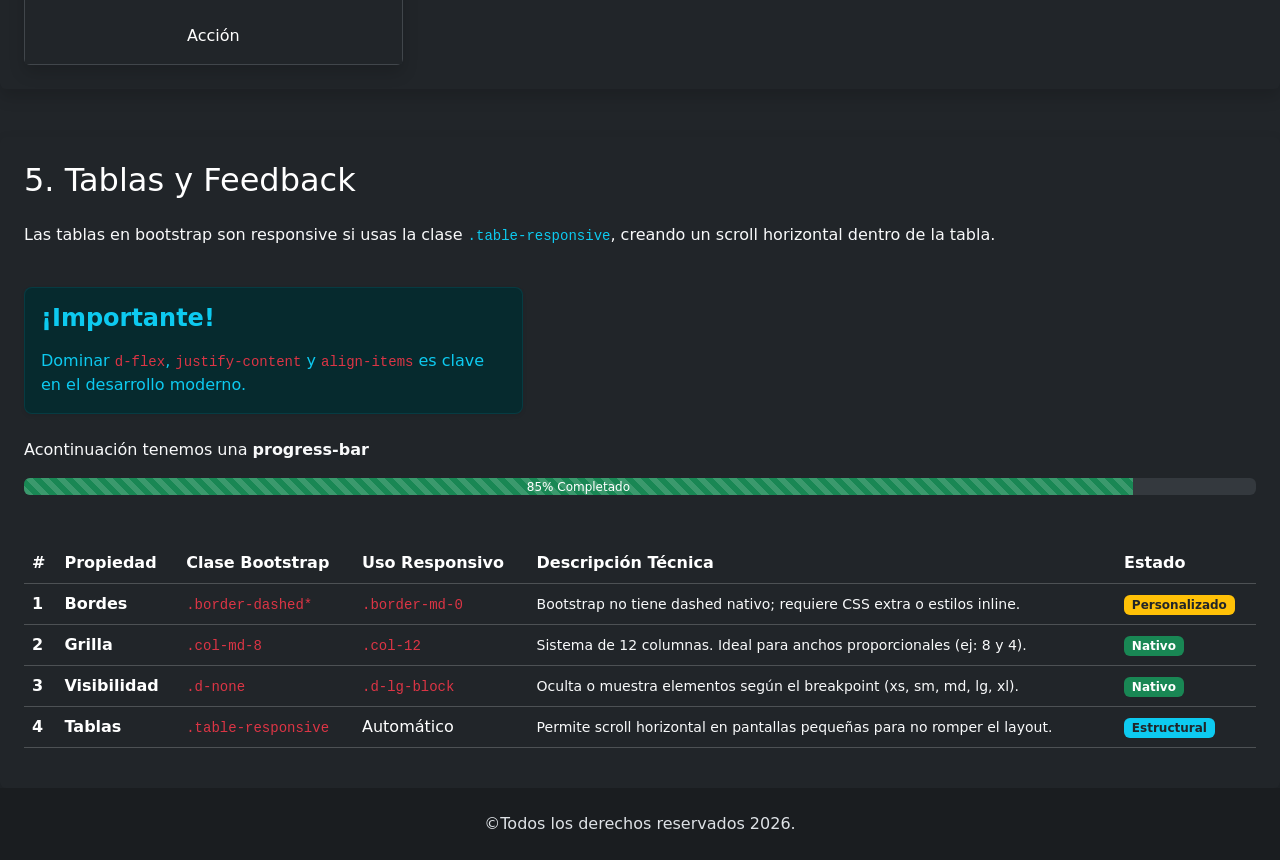
==== commit 8772fdfc: "en la seccion 4, pusimos a los componentes en la misma fila, la card ocupa una columna de col-md-5 y" ====
--- a/index.html
+++ b/index.html
@@ -205,9 +205,9 @@
       </section>
       <section class="p-4 bg-dark text-white rounded shadow mt-5">
         <h2 class="mb-4">4. Tarjetas (Cards) con Flexbox</h2>
-        <div class="row justify-content-center">
-          <div class="col-md-6 col-lg-4">
-            <div class="card border border-secondary-subtle shadow">
+        <div class="row align-items-center g-5">
+          <div class="col-md-5 col-lg-4">
+            <div class="card border border-secondary-subtle shadow h-100">
               <div class="card-header bg-primary text-white py-2">Header</div>
               <img
                 src="./img/pexels-ariane-633411126-33059864.jpg"
@@ -225,35 +225,33 @@
               </div>
             </div>
           </div>
-        </div>
-        <div class="mt-5">
-          <h3 class="fw-bold">Layout Flexible</h3>
-          <p class="text-light-emphasis">
-            Bootstrap permite combinar utilidades de flexbox para crear layouts
-            complejos sin depender de las 12 columnas.
-          </p>
-          <p class="text-light-emphasis">
-            En este caso cree mi propio estilo
-            <code class="text-danger">.flex-1</code> y
-            <code class="text-danger">.flex-2</code>, usando las propiedades de
-            flexbox en mi css <code class="text-danger">flex: 1</code> o
-            <code class="text-danger">flex: 2</code>
-          </p>
-          <div class="row">
-            <div class="col-md-10 col-lg-8">
-              <div class="d-flex flex-column gap-3 mt-4">
-                <div
-                  class="p-3 border border-secondary-subtle rounded-3 d-flex justify-content-between align-items-center bg-dark bg-opacity-25"
-                >
-                  <span class="fs-6">Item de lista con Badge</span>
-                  <span class="badge bg-primary rounded-pill px-2">14</span>
-                </div>
-                <div
-                  class="p-3 border border-secondary-subtle rounded-3 d-flex justify-content-between align-items-center bg-dark bg-opacity-25"
-                >
-                  <span class="fs-6">Notificaciones</span>
-                  <span class="badge bg-danger rounded-pill px-2">Nuevo</span>
-                </div>
+
+          <!-- Columna de Layout Flexible -->
+          <div class="col-md-7 col-lg-8">
+            <h3 class="fw-bold">Layout Flexible</h3>
+            <p class="text-light-emphasis">
+              Bootstrap permite combinar utilidades de flexbox para crear
+              layouts complejos sin depender de las 12 columnas.
+            </p>
+            <p class="text-light-emphasis">
+              En este caso cree mi propio estilo
+              <code class="text-danger">.flex-1</code> y
+              <code class="text-danger">.flex-2</code>, usando las propiedades
+              de flexbox en mi css <code class="text-danger">flex: 1</code> o
+              <code class="text-danger">flex: 2</code>
+            </p>
+            <div class="d-flex flex-column gap-3 mt-4">
+              <div
+                class="p-3 border border-secondary-subtle rounded-3 d-flex justify-content-between align-items-center bg-dark bg-opacity-25"
+              >
+                <span class="fs-6">Item de lista con Badge</span>
+                <span class="badge bg-primary rounded-pill px-2">14</span>
+              </div>
+              <div
+                class="p-3 border border-secondary-subtle rounded-3 d-flex justify-content-between align-items-center bg-dark bg-opacity-25"
+              >
+                <span class="fs-6">Notificaciones</span>
+                <span class="badge bg-danger rounded-pill px-2">Nuevo</span>
               </div>
             </div>
           </div>
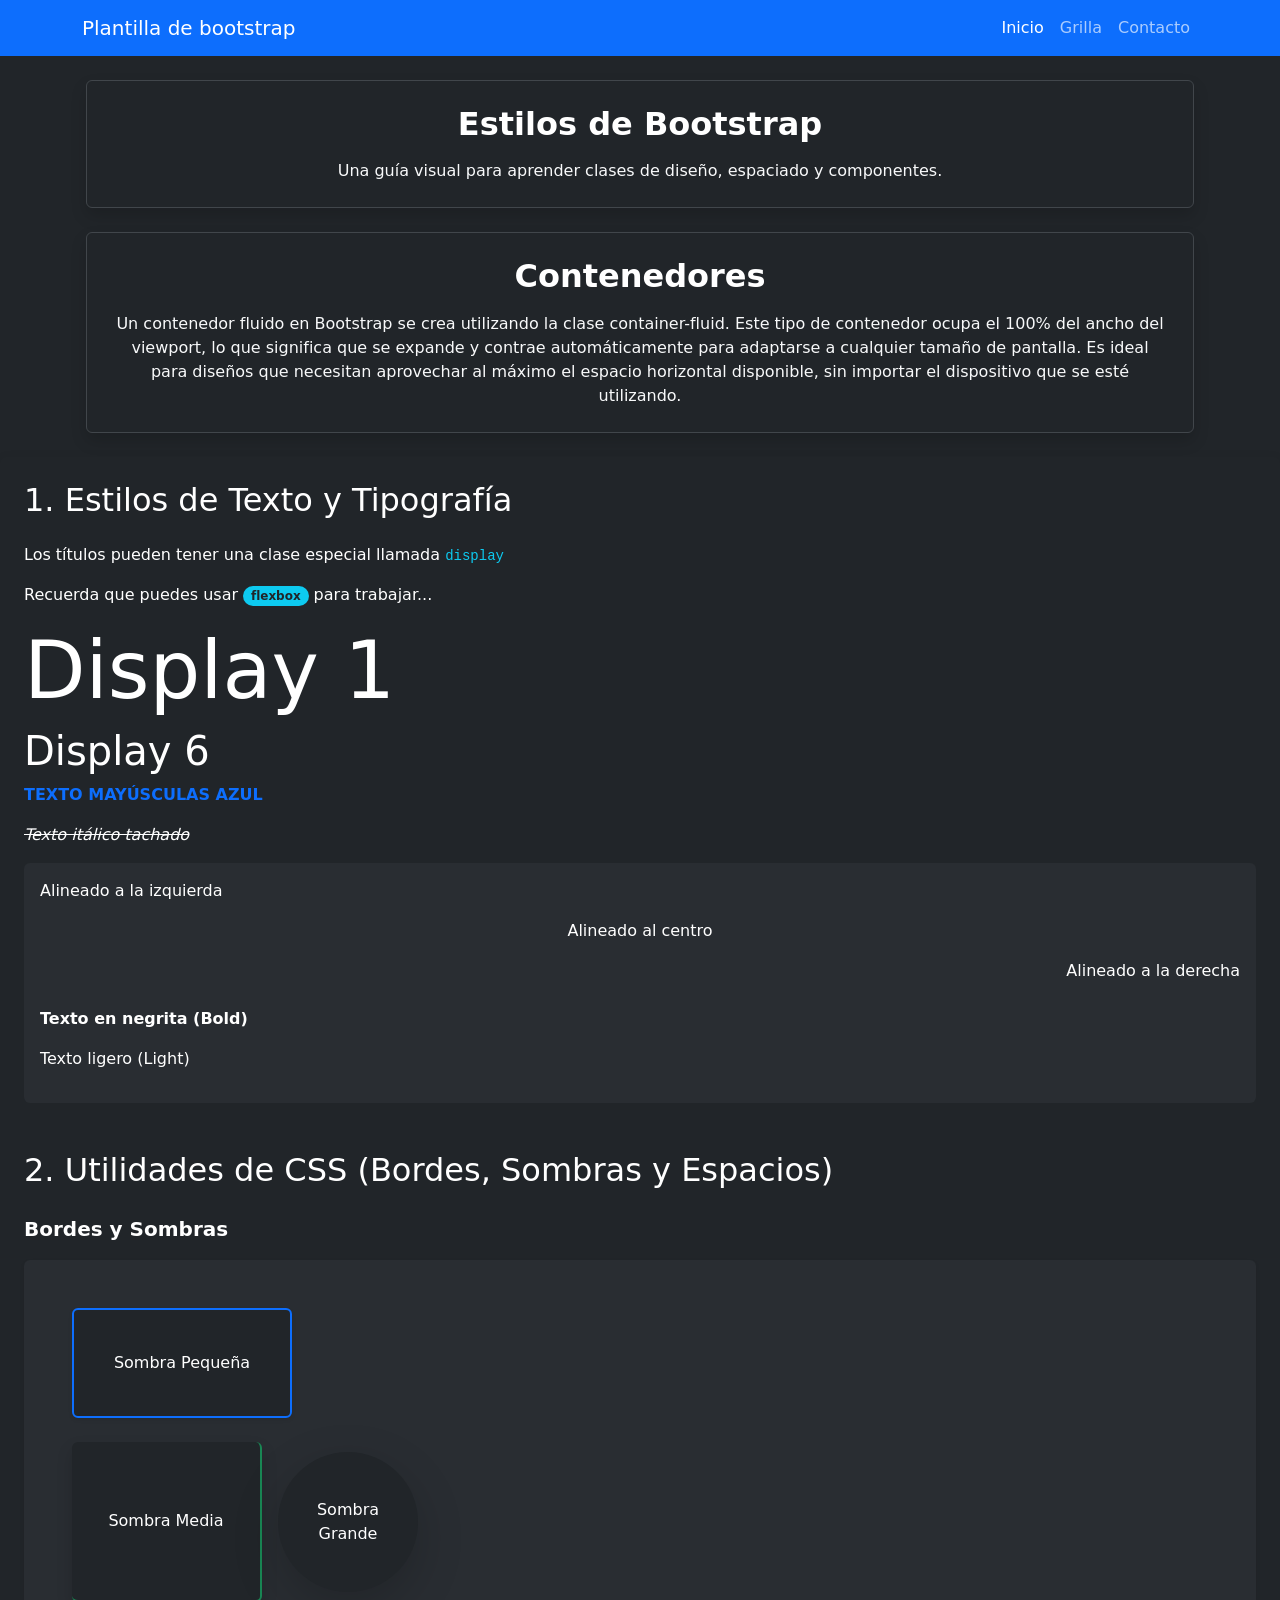
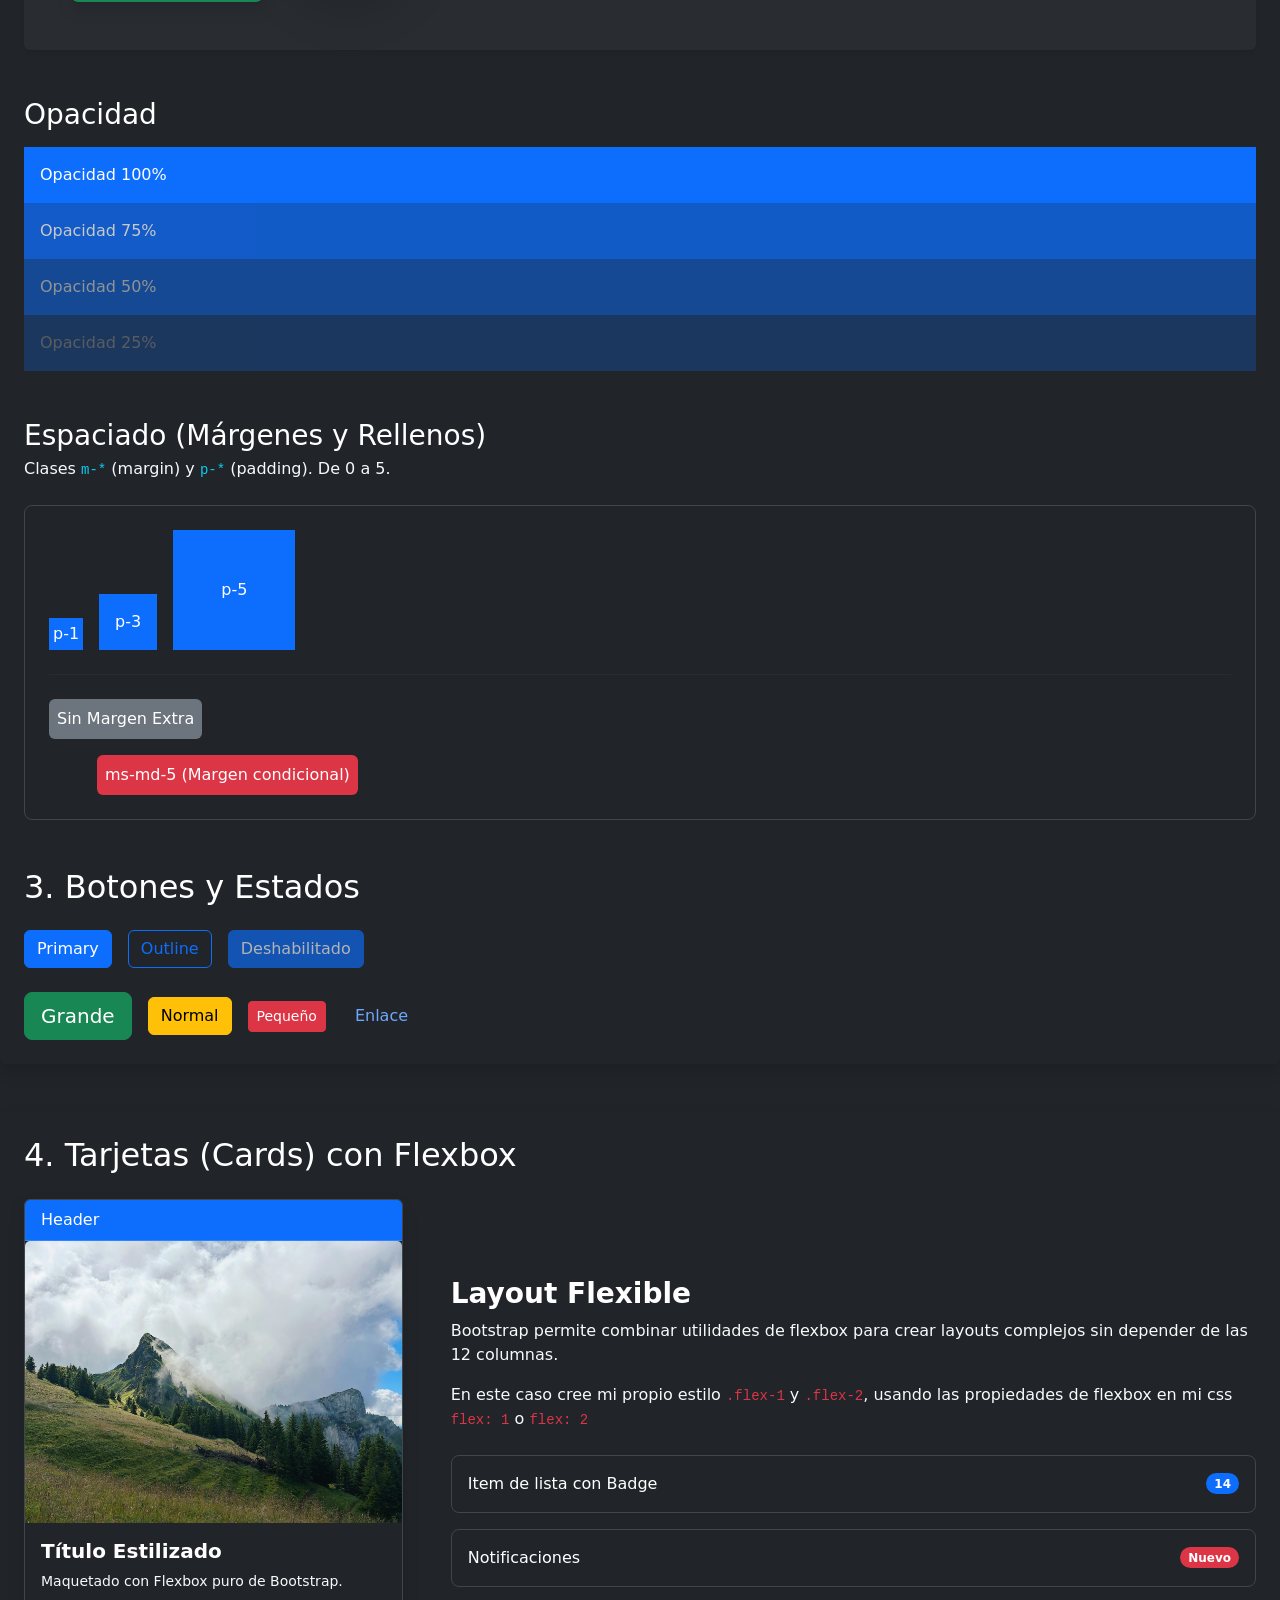
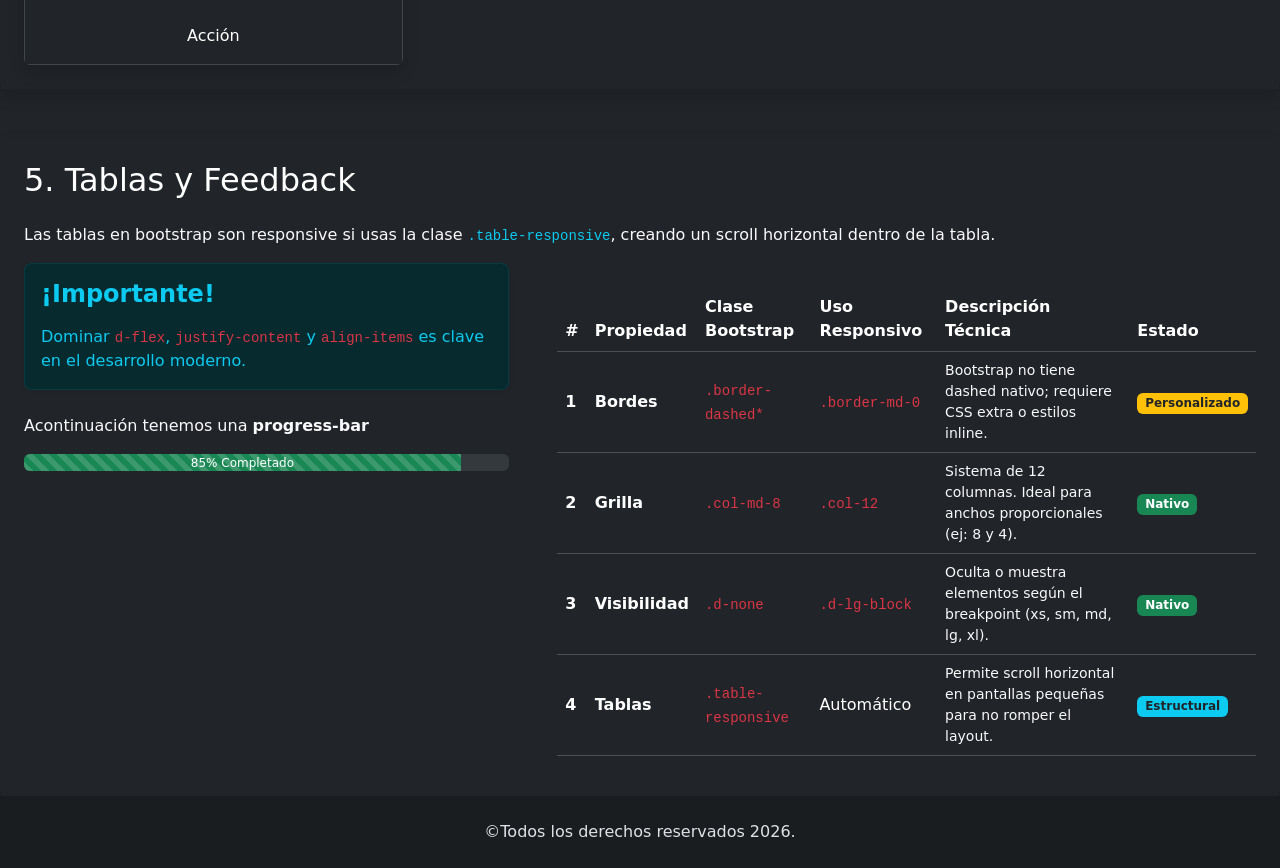
==== commit ac1a1099: "hacemos lo mismo para la tabla responsive, desplazandola a la derecha con col-md-7" ====
--- a/index.html
+++ b/index.html
@@ -74,6 +74,7 @@
           </div>
         </div>
       </section>
+      <!-- SECCIÓN 1: Estilos de Texto y Tipografía -->
       <section class="p-4 bg-dark text-white rounded shadow">
         <h2 class="mb-4">1. Estilos de Texto y Tipografía</h2>
         <p>
@@ -98,6 +99,7 @@
           <p class="fw-bold mt-4">Texto en negrita (Bold)</p>
           <p class="fw-light">Texto ligero (Light)</p>
         </div>
+        <!-- SECCIÓN 2: Utilidades de CSS -->
         <h2 class="mb-4 mt-5">
           2. Utilidades de CSS (Bordes, Sombras y Espacios)
         </h2>
@@ -186,6 +188,7 @@
             </div>
           </div>
         </div>
+        <!-- SECCIÓN 3: Botones y Estados -->
         <h2 class="mb-4 mt-5">3. Botones y Estados</h2>
         <div class="d-flex flex-wrap gap-3 mb-4">
           <button type="button" class="btn btn-primary">Primary</button>
@@ -203,6 +206,7 @@
           </button>
         </div>
       </section>
+      <!-- SECCIÓN 4: Tarjetas (Cards) con Flexbox -->
       <section class="p-4 bg-dark text-white rounded shadow mt-5">
         <h2 class="mb-4">4. Tarjetas (Cards) con Flexbox</h2>
         <div class="row align-items-center g-5">
@@ -225,8 +229,6 @@
               </div>
             </div>
           </div>
-
-          <!-- Columna de Layout Flexible -->
           <div class="col-md-7 col-lg-8">
             <h3 class="fw-bold">Layout Flexible</h3>
             <p class="text-light-emphasis">
@@ -257,6 +259,7 @@
           </div>
         </div>
       </section>
+      <!-- SECCIÓN 5: Tablas y Feedback -->
       <section class="p-4 bg-dark text-white rounded shadow mt-5">
         <h2 class="mb-4">5. Tablas y Feedback</h2>
         <p class="text-light-emphasis">
@@ -264,10 +267,12 @@
           <code class="text-info">.table-responsive</code>, creando un scroll
           horizontal dentro de la tabla.
         </p>
-        <div class="row">
-          <div class="col-md-10 col-lg-5">
+
+        <div class="row g-5">
+          <!-- Columna Izquierda: Feedback y Progress Bar -->
+          <div class="col-md-5">
             <div
-              class="mt-4 p-3 rounded-3 feedback-box shadow-sm border border-info border-opacity-10"
+              class="p-3 rounded-3 feedback-box shadow-sm border border-info border-opacity-10"
             >
               <h4 class="text-info fw-bold mb-3">¡Importante!</h4>
               <p class="text-info fs-6 mb-0">
@@ -277,88 +282,95 @@
                 desarrollo moderno.
               </p>
             </div>
-          </div>
-        </div>
-        <div class="mt-4">
-          <p class="text-light-emphasis">
-            Acontinuación tenemos una <strong>progress-bar</strong>
-          </p>
-          <div
-            class="progress bg-secondary bg-opacity-25"
-            role="progressbar"
-            style="height: 17px"
-          >
-            <div
-              class="progress-bar progress-bar-striped progress-bar-animated bg-success"
-              style="width: 90%"
-            >
-              85% Completado
-            </div>
-          </div>
-        </div>
-        <div class="mt-5 table-responsive">
-          <table class="table table-dark table-hover align-middle">
-            <thead>
-              <tr>
-                <th scope="col">#</th>
-                <th scope="col">Propiedad</th>
-                <th scope="col">Clase Bootstrap</th>
-                <th scope="col">Uso Responsivo</th>
-                <th scope="col">Descripción Técnica</th>
-                <th scope="col">Estado</th>
-              </tr>
-            </thead>
-            <tbody>
-              <tr>
-                <th scope="row">1</th>
-                <td class="fw-bold text-white">Bordes</td>
-                <td><code class="text-danger">.border-dashed*</code></td>
-                <td><code class="text-danger">.border-md-0</code></td>
-                <td class="small text-light-emphasis">
-                  Bootstrap no tiene dashed nativo; requiere CSS extra o estilos
-                  inline.
-                </td>
-                <td>
-                  <span class="badge bg-warning text-dark">Personalizado</span>
-                </td>
-              </tr>
-              <tr>
-                <th scope="row">2</th>
-                <td class="fw-bold text-white">Grilla</td>
-                <td><code class="text-danger">.col-md-8</code></td>
-                <td><code class="text-danger">.col-12</code></td>
-                <td class="small text-light-emphasis">
-                  Sistema de 12 columnas. Ideal para anchos proporcionales (ej:
-                  8 y 4).
-                </td>
-                <td><span class="badge bg-success">Nativo</span></td>
-              </tr>
-              <tr>
-                <th scope="row">3</th>
-                <td class="fw-bold text-white">Visibilidad</td>
-                <td><code class="text-danger">.d-none</code></td>
-                <td><code class="text-danger">.d-lg-block</code></td>
-                <td class="small text-light-emphasis">
-                  Oculta o muestra elementos según el breakpoint (xs, sm, md,
-                  lg, xl).
-                </td>
-                <td><span class="badge bg-success">Nativo</span></td>
-              </tr>
-              <tr>
-                <th scope="row">4</th>
-                <td class="fw-bold text-white">Tablas</td>
-                <td><code class="text-danger">.table-responsive</code></td>
-                <td>Automático</td>
-                <td class="small text-light-emphasis">
-                  Permite scroll horizontal en pantallas pequeñas para no romper
-                  el layout.
-                </td>
-                <td>
-                  <span class="badge bg-info text-dark">Estructural</span>
-                </td>
-              </tr>
-            </tbody>
-          </table>
+
+            <div class="mt-4">
+              <p class="text-light-emphasis">
+                Acontinuación tenemos una <strong>progress-bar</strong>
+              </p>
+              <div
+                class="progress bg-secondary bg-opacity-25"
+                role="progressbar"
+                style="height: 17px"
+              >
+                <div
+                  class="progress-bar progress-bar-striped progress-bar-animated bg-success"
+                  style="width: 90%"
+                >
+                  85% Completado
+                </div>
+              </div>
+            </div>
+          </div>
+
+          <!-- Columna Derecha: Tabla -->
+          <div class="col-md-7 mt-md-5 pt-md-4">
+            <div class="table-responsive">
+              <table class="table table-dark table-hover align-middle">
+                <thead>
+                  <tr>
+                    <th scope="col">#</th>
+                    <th scope="col">Propiedad</th>
+                    <th scope="col">Clase Bootstrap</th>
+                    <th scope="col">Uso Responsivo</th>
+                    <th scope="col">Descripción Técnica</th>
+                    <th scope="col">Estado</th>
+                  </tr>
+                </thead>
+                <tbody>
+                  <tr>
+                    <th scope="row">1</th>
+                    <td class="fw-bold text-white">Bordes</td>
+                    <td><code class="text-danger">.border-dashed*</code></td>
+                    <td><code class="text-danger">.border-md-0</code></td>
+                    <td class="small text-light-emphasis">
+                      Bootstrap no tiene dashed nativo; requiere CSS extra o
+                      estilos inline.
+                    </td>
+                    <td>
+                      <span class="badge bg-warning text-dark"
+                        >Personalizado</span
+                      >
+                    </td>
+                  </tr>
+                  <tr>
+                    <th scope="row">2</th>
+                    <td class="fw-bold text-white">Grilla</td>
+                    <td><code class="text-danger">.col-md-8</code></td>
+                    <td><code class="text-danger">.col-12</code></td>
+                    <td class="small text-light-emphasis">
+                      Sistema de 12 columnas. Ideal para anchos proporcionales
+                      (ej: 8 y 4).
+                    </td>
+                    <td><span class="badge bg-success">Nativo</span></td>
+                  </tr>
+                  <tr>
+                    <th scope="row">3</th>
+                    <td class="fw-bold text-white">Visibilidad</td>
+                    <td><code class="text-danger">.d-none</code></td>
+                    <td><code class="text-danger">.d-lg-block</code></td>
+                    <td class="small text-light-emphasis">
+                      Oculta o muestra elementos según el breakpoint (xs, sm,
+                      md, lg, xl).
+                    </td>
+                    <td><span class="badge bg-success">Nativo</span></td>
+                  </tr>
+                  <tr>
+                    <th scope="row">4</th>
+                    <td class="fw-bold text-white">Tablas</td>
+                    <td><code class="text-danger">.table-responsive</code></td>
+                    <td>Automático</td>
+                    <td class="small text-light-emphasis">
+                      Permite scroll horizontal en pantallas pequeñas para no
+                      romper el layout.
+                    </td>
+                    <td>
+                      <span class="badge bg-info text-dark">Estructural</span>
+                    </td>
+                  </tr>
+                </tbody>
+              </table>
+            </div>
+          </div>
         </div>
       </section>
     </main>
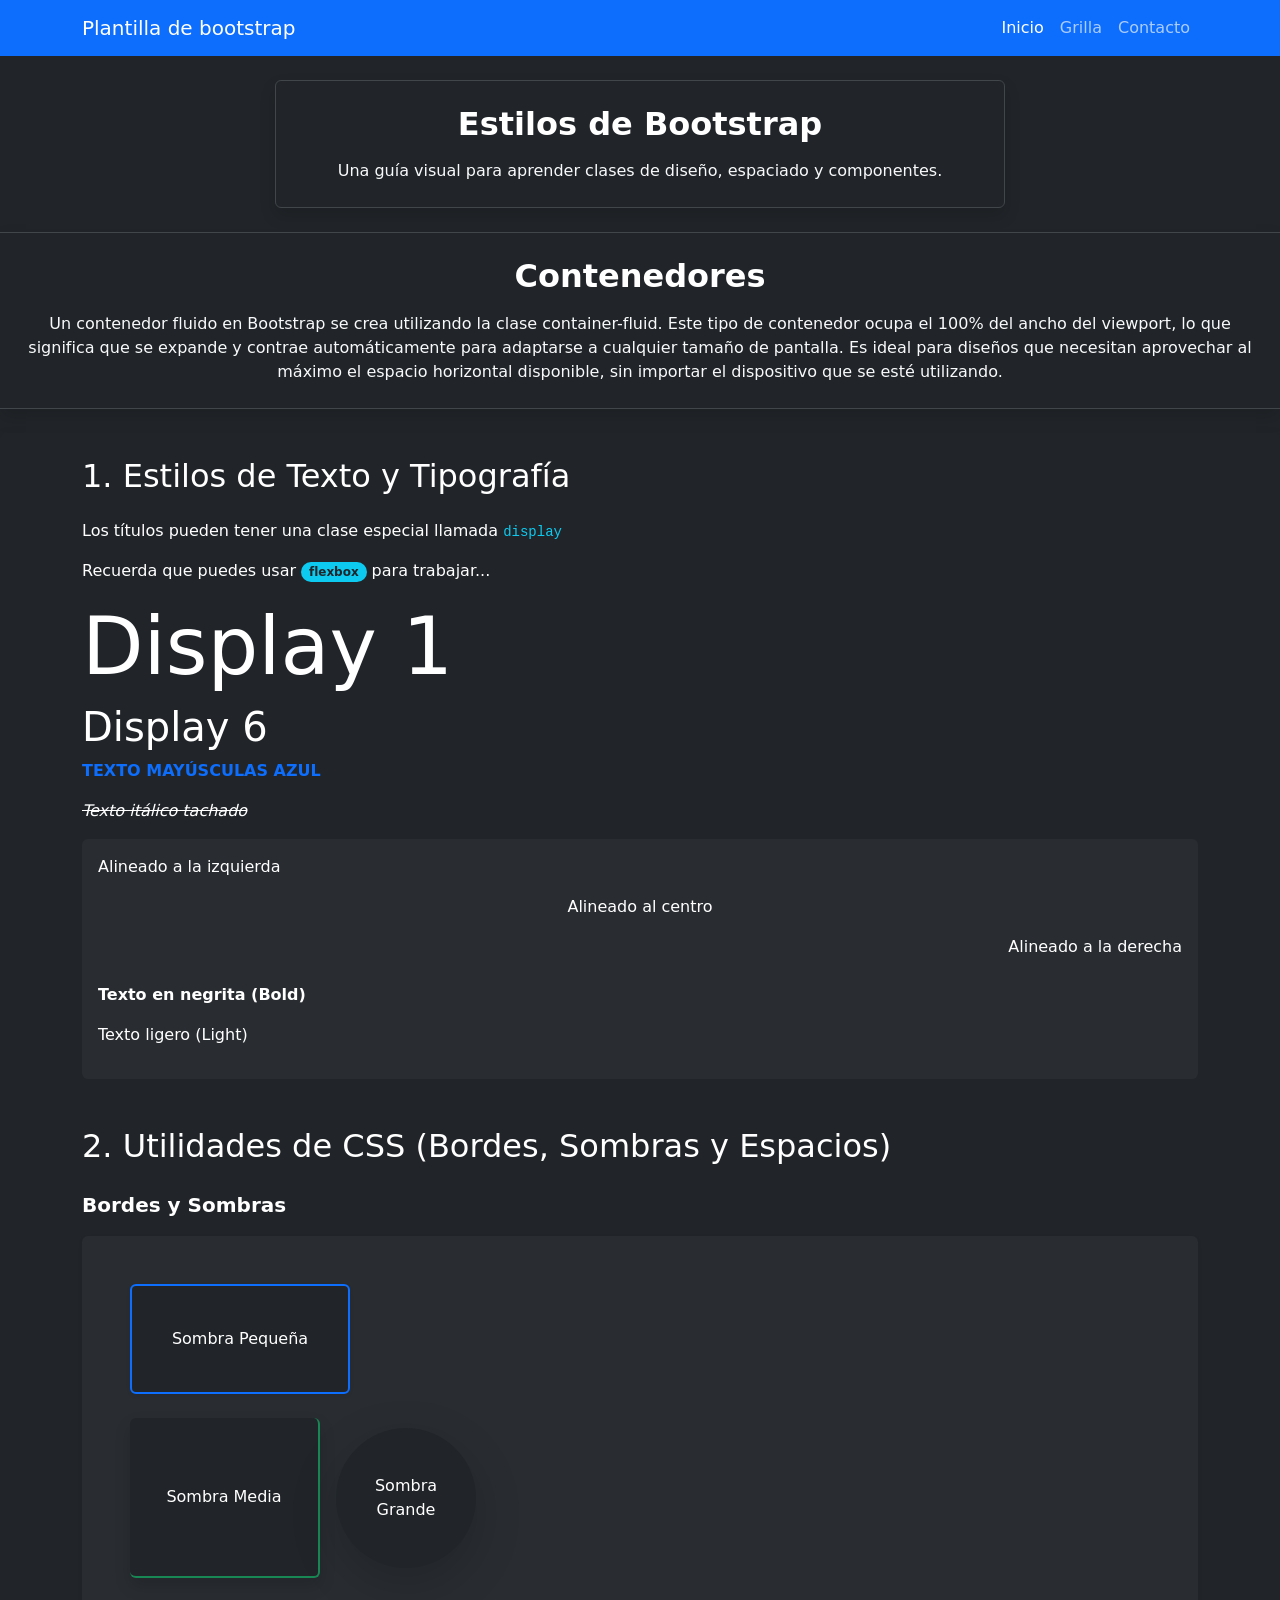
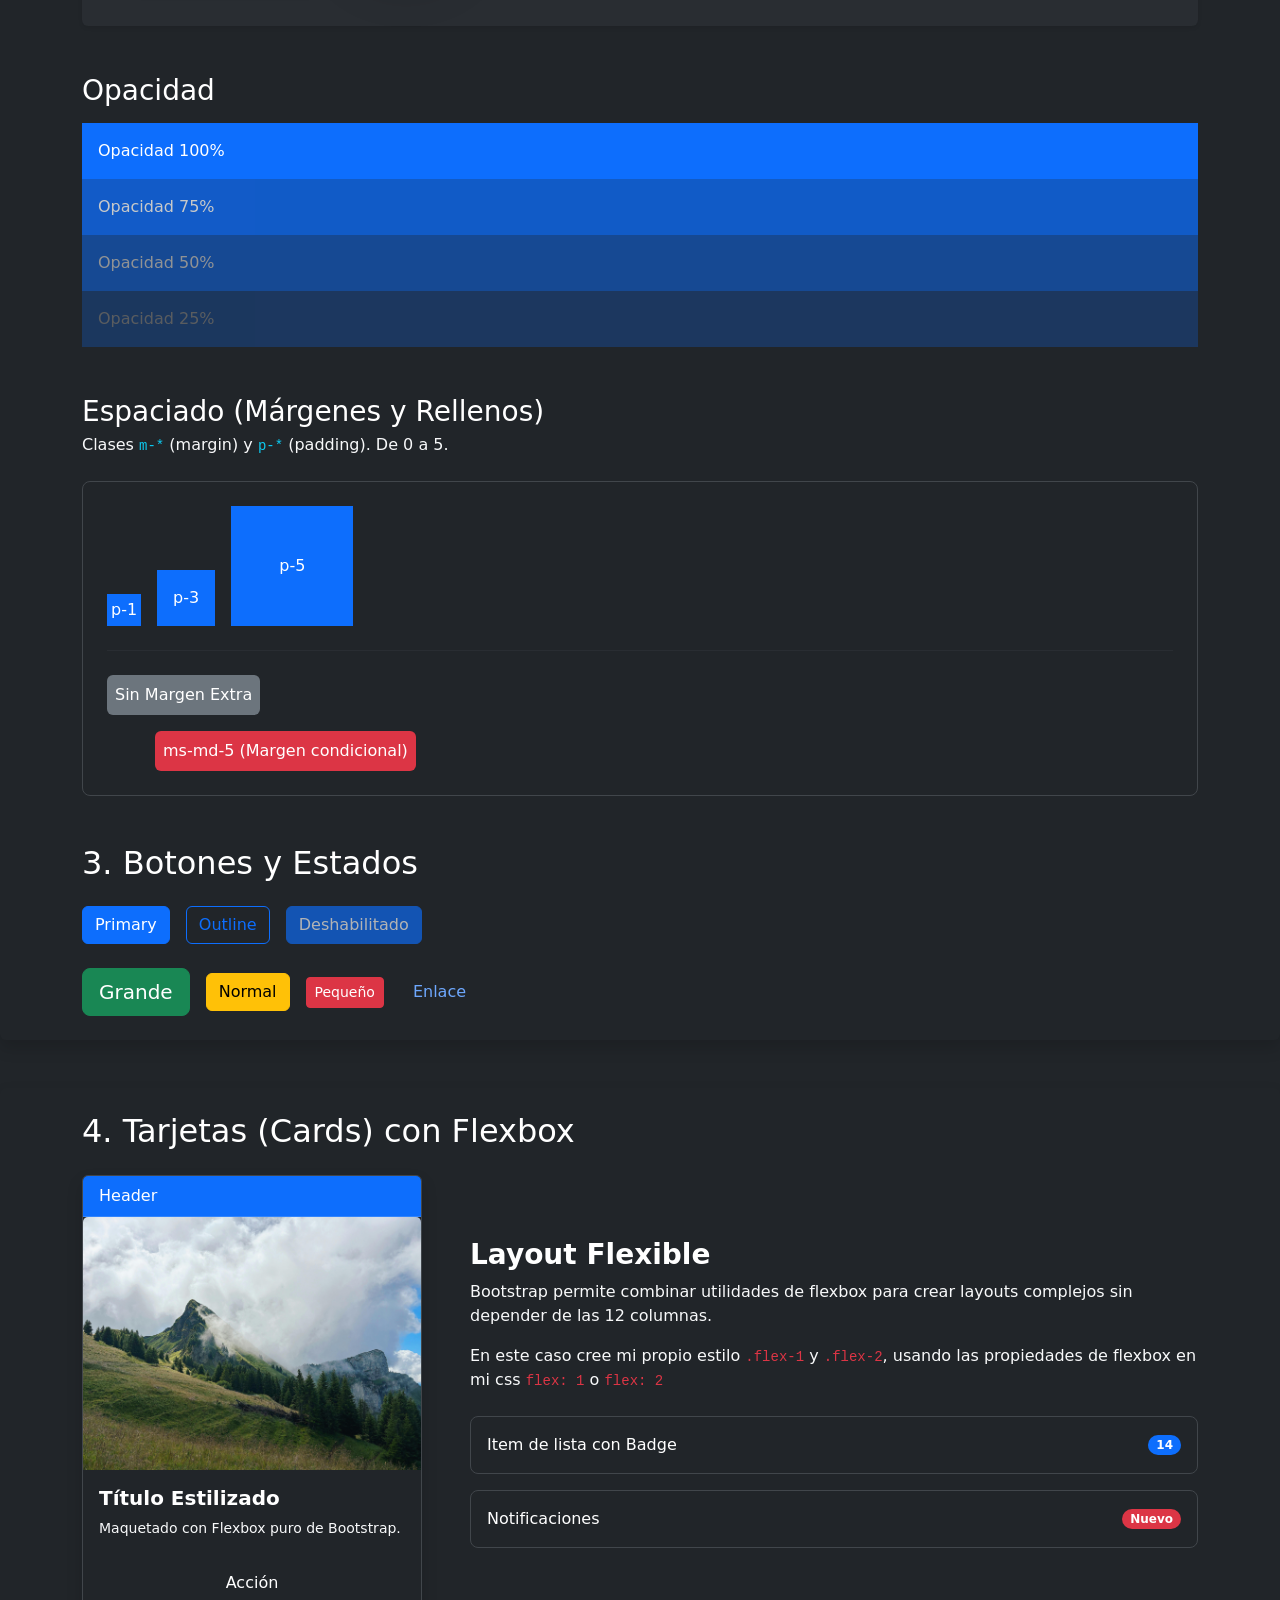
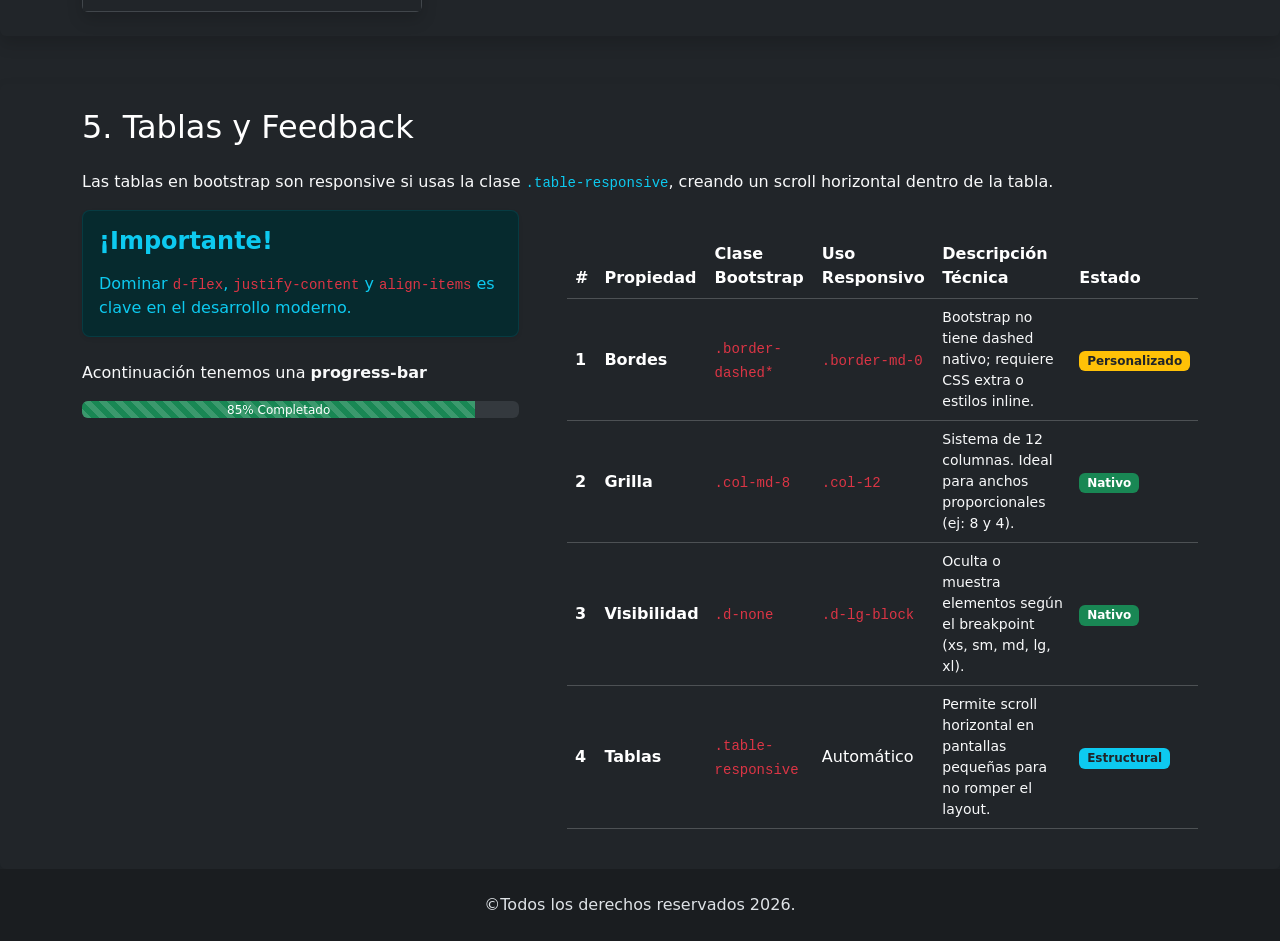
==== commit d02bd256: "usamos contenedor fluid y encerre a las secciones en un div.container para que en pc se vean centrad" ====
--- a/index.html
+++ b/index.html
@@ -45,7 +45,7 @@
     <main>
       <section class="container my-4 px-3">
         <div class="row g-4 justify-content-center">
-          <div class="col-12">
+          <div class="col-12 col-lg-8">
             <article
               class="card p-4 text-center shadow border-secondary-subtle bg-dark"
             >
@@ -56,9 +56,13 @@
               </p>
             </article>
           </div>
+        </div>
+      </section>
+      <section class="container-fluid my-4 px-0">
+        <div class="row g-0">
           <div class="col-12">
             <article
-              class="card p-4 text-center shadow border-secondary-subtle bg-dark"
+              class="card p-4 text-center shadow border-secondary-subtle bg-dark rounded-0 border-start-0 border-end-0"
             >
               <h2 class="fw-bold text-white mb-3">Contenedores</h2>
               <p class="mb-0 text-light-emphasis">
@@ -74,186 +78,197 @@
           </div>
         </div>
       </section>
+
       <!-- SECCIÓN 1: Estilos de Texto y Tipografía -->
       <section class="p-4 bg-dark text-white rounded shadow">
-        <h2 class="mb-4">1. Estilos de Texto y Tipografía</h2>
-        <p>
-          Los títulos pueden tener una clase especial llamada
-          <code class="text-info">display</code>
-        </p>
-        <p>
-          Recuerda que puedes usar
-          <span class="badge rounded-pill bg-info text-dark">flexbox</span> para
-          trabajar...
-        </p>
-        <h1 class="display-1">Display 1</h1>
-        <h2 class="display-6">Display 6</h2>
-        <p class="text-primary text-uppercase fw-bold">Texto mayúsculas azul</p>
-        <p class="fst-italic text-decoration-line-through">
-          Texto itálico tachado
-        </p>
-        <div class="bg-secondary bg-opacity-10 p-3 rounded mt-3">
-          <p class="text-start">Alineado a la izquierda</p>
-          <p class="text-center">Alineado al centro</p>
-          <p class="text-end">Alineado a la derecha</p>
-          <p class="fw-bold mt-4">Texto en negrita (Bold)</p>
-          <p class="fw-light">Texto ligero (Light)</p>
-        </div>
-        <!-- SECCIÓN 2: Utilidades de CSS -->
-        <h2 class="mb-4 mt-5">
-          2. Utilidades de CSS (Bordes, Sombras y Espacios)
-        </h2>
-        <div class="col-12">
-          <p class="text-white fs-5 fw-bold mb-3">Bordes y Sombras</p>
-          <div class="bg-secondary bg-opacity-10 p-5 rounded-2 shadow-sm">
-            <div class="vstack gap-4">
-              <div class="d-flex justify-content-start">
-                <div
-                  class="bg-dark text-white p-4 border border-primary border-2 shadow-sm rounded-2"
-                  style="
-                    width: 220px;
-                    height: 110px;
-                    display: flex;
-                    align-items: center;
-                    justify-content: center;
-                  "
-                >
-                  Sombra Pequeña
-                </div>
-              </div>
-              <div class="d-flex align-items-center gap-3">
-                <div
-                  class="bg-dark text-white p-4 border-end border-bottom border-success border-2 shadow rounded-2"
-                  style="
-                    width: 190px;
-                    height: 160px;
-                    display: flex;
-                    align-items: center;
-                    justify-content: center;
-                  "
-                >
-                  Sombra Media
-                </div>
-                <div
-                  class="bg-dark text-white shadow-lg rounded-circle d-flex align-items-center justify-content-center"
-                  style="
-                    width: 140px;
-                    height: 140px;
-                    text-align: center;
-                    flex-shrink: 0;
-                  "
-                >
-                  Sombra <br />
-                  Grande
-                </div>
-              </div>
-            </div>
-          </div>
-        </div>
-        <div class="col-12 mt-5">
-          <h3 class="text-white mb-3">Opacidad</h3>
-          <div class="bg-primary p-3 opacity-100">Opacidad 100%</div>
-          <div class="bg-primary p-3 opacity-75">Opacidad 75%</div>
-          <div class="bg-primary p-3 opacity-50">Opacidad 50%</div>
-          <div class="bg-primary p-3 opacity-25">Opacidad 25%</div>
-        </div>
-        <div class="col-12 mt-5">
-          <h3 class="text-white mb-1">Espaciado (Márgenes y Rellenos)</h3>
-          <p class="text-light-emphasis mb-4">
-            Clases <code class="text-info">m-*</code> (margin) y
-            <code class="text-info">p-*</code> (padding). De 0 a 5.
+        <div class="container">
+          <h2 class="mb-4">1. Estilos de Texto y Tipografía</h2>
+          <p>
+            Los títulos pueden tener una clase especial llamada
+            <code class="text-info">display</code>
           </p>
-          <div class="border border-secondary-subtle p-4 rounded-3">
-            <div class="d-flex align-items-end gap-3 mb-4">
-              <div class="bg-primary p-1">p-1</div>
-              <div class="bg-primary p-3">p-3</div>
-              <div class="bg-primary p-5">p-5</div>
-            </div>
-            <hr class="border-secondary-subtle mb-4" />
-            <div class="d-grid gap-3">
-              <div>
-                <span
-                  class="bg-secondary p-2 rounded text-white d-inline-block"
-                >
-                  Sin Margen Extra
-                </span>
-              </div>
-              <div>
-                <span
-                  class="bg-danger p-2 rounded text-white d-inline-block ms-md-5"
-                >
-                  ms-md-5 (Margen condicional)
-                </span>
-              </div>
-            </div>
-          </div>
-        </div>
-        <!-- SECCIÓN 3: Botones y Estados -->
-        <h2 class="mb-4 mt-5">3. Botones y Estados</h2>
-        <div class="d-flex flex-wrap gap-3 mb-4">
-          <button type="button" class="btn btn-primary">Primary</button>
-          <button type="button" class="btn btn-outline-primary">Outline</button>
-          <button type="button" class="btn btn-primary" disabled>
-            Deshabilitado
-          </button>
-        </div>
-        <div class="d-flex flex-wrap align-items-center gap-3">
-          <button type="button" class="btn btn-success btn-lg">Grande</button>
-          <button type="button" class="btn btn-warning">Normal</button>
-          <button type="button" class="btn btn-danger btn-sm">Pequeño</button>
-          <button type="button" class="btn btn-link text-decoration-none">
-            Enlace
-          </button>
+          <p>
+            Recuerda que puedes usar
+            <span class="badge rounded-pill bg-info text-dark">flexbox</span>
+            para trabajar...
+          </p>
+          <h1 class="display-1">Display 1</h1>
+          <h2 class="display-6">Display 6</h2>
+          <p class="text-primary text-uppercase fw-bold">
+            Texto mayúsculas azul
+          </p>
+          <p class="fst-italic text-decoration-line-through">
+            Texto itálico tachado
+          </p>
+          <div class="bg-secondary bg-opacity-10 p-3 rounded mt-3">
+            <p class="text-start">Alineado a la izquierda</p>
+            <p class="text-center">Alineado al centro</p>
+            <p class="text-end">Alineado a la derecha</p>
+            <p class="fw-bold mt-4">Texto en negrita (Bold)</p>
+            <p class="fw-light">Texto ligero (Light)</p>
+          </div>
+          <!-- SECCIÓN 2: Utilidades de CSS -->
+          <h2 class="mb-4 mt-5">
+            2. Utilidades de CSS (Bordes, Sombras y Espacios)
+          </h2>
+          <div class="col-12">
+            <p class="text-white fs-5 fw-bold mb-3">Bordes y Sombras</p>
+            <div class="bg-secondary bg-opacity-10 p-5 rounded-2 shadow-sm">
+              <div class="vstack gap-4">
+                <div class="d-flex justify-content-start">
+                  <div
+                    class="bg-dark text-white p-4 border border-primary border-2 shadow-sm rounded-2"
+                    style="
+                      width: 220px;
+                      height: 110px;
+                      display: flex;
+                      align-items: center;
+                      justify-content: center;
+                    "
+                  >
+                    Sombra Pequeña
+                  </div>
+                </div>
+                <div class="d-flex align-items-center gap-3">
+                  <div
+                    class="bg-dark text-white p-4 border-end border-bottom border-success border-2 shadow rounded-2"
+                    style="
+                      width: 190px;
+                      height: 160px;
+                      display: flex;
+                      align-items: center;
+                      justify-content: center;
+                    "
+                  >
+                    Sombra Media
+                  </div>
+                  <div
+                    class="bg-dark text-white shadow-lg rounded-circle d-flex align-items-center justify-content-center"
+                    style="
+                      width: 140px;
+                      height: 140px;
+                      text-align: center;
+                      flex-shrink: 0;
+                    "
+                  >
+                    Sombra <br />
+                    Grande
+                  </div>
+                </div>
+              </div>
+            </div>
+          </div>
+          <div class="col-12 mt-5">
+            <h3 class="text-white mb-3">Opacidad</h3>
+            <div class="bg-primary p-3 opacity-100">Opacidad 100%</div>
+            <div class="bg-primary p-3 opacity-75">Opacidad 75%</div>
+            <div class="bg-primary p-3 opacity-50">Opacidad 50%</div>
+            <div class="bg-primary p-3 opacity-25">Opacidad 25%</div>
+          </div>
+          <div class="col-12 mt-5">
+            <h3 class="text-white mb-1">Espaciado (Márgenes y Rellenos)</h3>
+            <p class="text-light-emphasis mb-4">
+              Clases <code class="text-info">m-*</code> (margin) y
+              <code class="text-info">p-*</code> (padding). De 0 a 5.
+            </p>
+            <div class="border border-secondary-subtle p-4 rounded-3">
+              <div class="d-flex align-items-end gap-3 mb-4">
+                <div class="bg-primary p-1">p-1</div>
+                <div class="bg-primary p-3">p-3</div>
+                <div class="bg-primary p-5">p-5</div>
+              </div>
+              <hr class="border-secondary-subtle mb-4" />
+              <div class="d-grid gap-3">
+                <div>
+                  <span
+                    class="bg-secondary p-2 rounded text-white d-inline-block"
+                  >
+                    Sin Margen Extra
+                  </span>
+                </div>
+                <div>
+                  <span
+                    class="bg-danger p-2 rounded text-white d-inline-block ms-md-5"
+                  >
+                    ms-md-5 (Margen condicional)
+                  </span>
+                </div>
+              </div>
+            </div>
+          </div>
+          <!-- SECCIÓN 3: Botones y Estados -->
+          <h2 class="mb-4 mt-5">3. Botones y Estados</h2>
+          <div class="d-flex flex-wrap gap-3 mb-4">
+            <button type="button" class="btn btn-primary">Primary</button>
+            <button type="button" class="btn btn-outline-primary">
+              Outline
+            </button>
+            <button type="button" class="btn btn-primary" disabled>
+              Deshabilitado
+            </button>
+          </div>
+          <div class="d-flex flex-wrap align-items-center gap-3">
+            <button type="button" class="btn btn-success btn-lg">Grande</button>
+            <button type="button" class="btn btn-warning">Normal</button>
+            <button type="button" class="btn btn-danger btn-sm">Pequeño</button>
+            <button type="button" class="btn btn-link text-decoration-none">
+              Enlace
+            </button>
+          </div>
         </div>
       </section>
       <!-- SECCIÓN 4: Tarjetas (Cards) con Flexbox -->
       <section class="p-4 bg-dark text-white rounded shadow mt-5">
-        <h2 class="mb-4">4. Tarjetas (Cards) con Flexbox</h2>
-        <div class="row align-items-center g-5">
-          <div class="col-md-5 col-lg-4">
-            <div class="card border border-secondary-subtle shadow h-100">
-              <div class="card-header bg-primary text-white py-2">Header</div>
-              <img
-                src="./img/pexels-ariane-633411126-33059864.jpg"
-                class="card-img-top"
-                alt="Montaña"
-              />
-              <div class="card-body bg-dark text-white d-flex flex-column">
-                <h5 class="card-title fw-bold">Título Estilizado</h5>
-                <p class="card-text text-light-emphasis small">
-                  Maquetado con Flexbox puro de Bootstrap.
-                </p>
-                <div class="mt-auto pt-3 text-center">
-                  <a href="#" class="text-white text-decoration-none">Acción</a>
-                </div>
-              </div>
-            </div>
-          </div>
-          <div class="col-md-7 col-lg-8">
-            <h3 class="fw-bold">Layout Flexible</h3>
-            <p class="text-light-emphasis">
-              Bootstrap permite combinar utilidades de flexbox para crear
-              layouts complejos sin depender de las 12 columnas.
-            </p>
-            <p class="text-light-emphasis">
-              En este caso cree mi propio estilo
-              <code class="text-danger">.flex-1</code> y
-              <code class="text-danger">.flex-2</code>, usando las propiedades
-              de flexbox en mi css <code class="text-danger">flex: 1</code> o
-              <code class="text-danger">flex: 2</code>
-            </p>
-            <div class="d-flex flex-column gap-3 mt-4">
-              <div
-                class="p-3 border border-secondary-subtle rounded-3 d-flex justify-content-between align-items-center bg-dark bg-opacity-25"
-              >
-                <span class="fs-6">Item de lista con Badge</span>
-                <span class="badge bg-primary rounded-pill px-2">14</span>
-              </div>
-              <div
-                class="p-3 border border-secondary-subtle rounded-3 d-flex justify-content-between align-items-center bg-dark bg-opacity-25"
-              >
-                <span class="fs-6">Notificaciones</span>
-                <span class="badge bg-danger rounded-pill px-2">Nuevo</span>
+        <div class="container">
+          <h2 class="mb-4">4. Tarjetas (Cards) con Flexbox</h2>
+          <div class="row align-items-center g-5">
+            <div class="col-md-5 col-lg-4">
+              <div class="card border border-secondary-subtle shadow h-100">
+                <div class="card-header bg-primary text-white py-2">Header</div>
+                <img
+                  src="./img/pexels-ariane-633411126-33059864.jpg"
+                  class="card-img-top"
+                  alt="Montaña"
+                />
+                <div class="card-body bg-dark text-white d-flex flex-column">
+                  <h5 class="card-title fw-bold">Título Estilizado</h5>
+                  <p class="card-text text-light-emphasis small">
+                    Maquetado con Flexbox puro de Bootstrap.
+                  </p>
+                  <div class="mt-auto pt-3 text-center">
+                    <a href="#" class="text-white text-decoration-none"
+                      >Acción</a
+                    >
+                  </div>
+                </div>
+              </div>
+            </div>
+            <div class="col-md-7 col-lg-8">
+              <h3 class="fw-bold">Layout Flexible</h3>
+              <p class="text-light-emphasis">
+                Bootstrap permite combinar utilidades de flexbox para crear
+                layouts complejos sin depender de las 12 columnas.
+              </p>
+              <p class="text-light-emphasis">
+                En este caso cree mi propio estilo
+                <code class="text-danger">.flex-1</code> y
+                <code class="text-danger">.flex-2</code>, usando las propiedades
+                de flexbox en mi css <code class="text-danger">flex: 1</code> o
+                <code class="text-danger">flex: 2</code>
+              </p>
+              <div class="d-flex flex-column gap-3 mt-4">
+                <div
+                  class="p-3 border border-secondary-subtle rounded-3 d-flex justify-content-between align-items-center bg-dark bg-opacity-25"
+                >
+                  <span class="fs-6">Item de lista con Badge</span>
+                  <span class="badge bg-primary rounded-pill px-2">14</span>
+                </div>
+                <div
+                  class="p-3 border border-secondary-subtle rounded-3 d-flex justify-content-between align-items-center bg-dark bg-opacity-25"
+                >
+                  <span class="fs-6">Notificaciones</span>
+                  <span class="badge bg-danger rounded-pill px-2">Nuevo</span>
+                </div>
               </div>
             </div>
           </div>
@@ -261,114 +276,116 @@
       </section>
       <!-- SECCIÓN 5: Tablas y Feedback -->
       <section class="p-4 bg-dark text-white rounded shadow mt-5">
-        <h2 class="mb-4">5. Tablas y Feedback</h2>
-        <p class="text-light-emphasis">
-          Las tablas en bootstrap son responsive si usas la clase
-          <code class="text-info">.table-responsive</code>, creando un scroll
-          horizontal dentro de la tabla.
-        </p>
+        <div class="container">
+          <h2 class="mb-4">5. Tablas y Feedback</h2>
+          <p class="text-light-emphasis">
+            Las tablas en bootstrap son responsive si usas la clase
+            <code class="text-info">.table-responsive</code>, creando un scroll
+            horizontal dentro de la tabla.
+          </p>
 
-        <div class="row g-5">
-          <!-- Columna Izquierda: Feedback y Progress Bar -->
-          <div class="col-md-5">
-            <div
-              class="p-3 rounded-3 feedback-box shadow-sm border border-info border-opacity-10"
-            >
-              <h4 class="text-info fw-bold mb-3">¡Importante!</h4>
-              <p class="text-info fs-6 mb-0">
-                Dominar <code class="text-danger">d-flex</code>,
-                <code class="text-danger">justify-content</code> y
-                <code class="text-danger">align-items</code> es clave en el
-                desarrollo moderno.
-              </p>
-            </div>
+          <div class="row g-5">
+            <!-- Columna Izquierda: Feedback y Progress Bar -->
+            <div class="col-md-5">
+              <div
+                class="p-3 rounded-3 feedback-box shadow-sm border border-info border-opacity-10"
+              >
+                <h4 class="text-info fw-bold mb-3">¡Importante!</h4>
+                <p class="text-info fs-6 mb-0">
+                  Dominar <code class="text-danger">d-flex</code>,
+                  <code class="text-danger">justify-content</code> y
+                  <code class="text-danger">align-items</code> es clave en el
+                  desarrollo moderno.
+                </p>
+              </div>
 
-            <div class="mt-4">
-              <p class="text-light-emphasis">
-                Acontinuación tenemos una <strong>progress-bar</strong>
-              </p>
-              <div
-                class="progress bg-secondary bg-opacity-25"
-                role="progressbar"
-                style="height: 17px"
-              >
+              <div class="mt-4">
+                <p class="text-light-emphasis">
+                  Acontinuación tenemos una <strong>progress-bar</strong>
+                </p>
                 <div
-                  class="progress-bar progress-bar-striped progress-bar-animated bg-success"
-                  style="width: 90%"
+                  class="progress bg-secondary bg-opacity-25"
+                  role="progressbar"
+                  style="height: 17px"
                 >
-                  85% Completado
-                </div>
-              </div>
-            </div>
-          </div>
+                  <div
+                    class="progress-bar progress-bar-striped progress-bar-animated bg-success"
+                    style="width: 90%"
+                  >
+                    85% Completado
+                  </div>
+                </div>
+              </div>
+            </div>
 
-          <!-- Columna Derecha: Tabla -->
-          <div class="col-md-7 mt-md-5 pt-md-4">
-            <div class="table-responsive">
-              <table class="table table-dark table-hover align-middle">
-                <thead>
-                  <tr>
-                    <th scope="col">#</th>
-                    <th scope="col">Propiedad</th>
-                    <th scope="col">Clase Bootstrap</th>
-                    <th scope="col">Uso Responsivo</th>
-                    <th scope="col">Descripción Técnica</th>
-                    <th scope="col">Estado</th>
-                  </tr>
-                </thead>
-                <tbody>
-                  <tr>
-                    <th scope="row">1</th>
-                    <td class="fw-bold text-white">Bordes</td>
-                    <td><code class="text-danger">.border-dashed*</code></td>
-                    <td><code class="text-danger">.border-md-0</code></td>
-                    <td class="small text-light-emphasis">
-                      Bootstrap no tiene dashed nativo; requiere CSS extra o
-                      estilos inline.
-                    </td>
-                    <td>
-                      <span class="badge bg-warning text-dark"
-                        >Personalizado</span
-                      >
-                    </td>
-                  </tr>
-                  <tr>
-                    <th scope="row">2</th>
-                    <td class="fw-bold text-white">Grilla</td>
-                    <td><code class="text-danger">.col-md-8</code></td>
-                    <td><code class="text-danger">.col-12</code></td>
-                    <td class="small text-light-emphasis">
-                      Sistema de 12 columnas. Ideal para anchos proporcionales
-                      (ej: 8 y 4).
-                    </td>
-                    <td><span class="badge bg-success">Nativo</span></td>
-                  </tr>
-                  <tr>
-                    <th scope="row">3</th>
-                    <td class="fw-bold text-white">Visibilidad</td>
-                    <td><code class="text-danger">.d-none</code></td>
-                    <td><code class="text-danger">.d-lg-block</code></td>
-                    <td class="small text-light-emphasis">
-                      Oculta o muestra elementos según el breakpoint (xs, sm,
-                      md, lg, xl).
-                    </td>
-                    <td><span class="badge bg-success">Nativo</span></td>
-                  </tr>
-                  <tr>
-                    <th scope="row">4</th>
-                    <td class="fw-bold text-white">Tablas</td>
-                    <td><code class="text-danger">.table-responsive</code></td>
-                    <td>Automático</td>
-                    <td class="small text-light-emphasis">
-                      Permite scroll horizontal en pantallas pequeñas para no
-                      romper el layout.
-                    </td>
-                    <td>
-                      <span class="badge bg-info text-dark">Estructural</span>
-                    </td>
-                  </tr>
-                </tbody>
-              </table>
+            <!-- Columna Derecha: Tabla -->
+            <div class="col-md-7 mt-md-5 pt-md-4">
+              <div class="table-responsive">
+                <table class="table table-dark table-hover align-middle">
+                  <thead>
+                    <tr>
+                      <th scope="col">#</th>
+                      <th scope="col">Propiedad</th>
+                      <th scope="col">Clase Bootstrap</th>
+                      <th scope="col">Uso Responsivo</th>
+                      <th scope="col">Descripción Técnica</th>
+                      <th scope="col">Estado</th>
+                    </tr>
+                  </thead>
+                  <tbody>
+                    <tr>
+                      <th scope="row">1</th>
+                      <td class="fw-bold text-white">Bordes</td>
+                      <td><code class="text-danger">.border-dashed*</code></td>
+                      <td><code class="text-danger">.border-md-0</code></td>
+                      <td class="small text-light-emphasis">
+                        Bootstrap no tiene dashed nativo; requiere CSS extra o
+                        estilos inline.
+                      </td>
+                      <td>
+                        <span class="badge bg-warning text-dark"
+                          >Personalizado</span
+                        >
+                      </td>
+                    </tr>
+                    <tr>
+                      <th scope="row">2</th>
+                      <td class="fw-bold text-white">Grilla</td>
+                      <td><code class="text-danger">.col-md-8</code></td>
+                      <td><code class="text-danger">.col-12</code></td>
+                      <td class="small text-light-emphasis">
+                        Sistema de 12 columnas. Ideal para anchos proporcionales
+                        (ej: 8 y 4).
+                      </td>
+                      <td><span class="badge bg-success">Nativo</span></td>
+                    </tr>
+                    <tr>
+                      <th scope="row">3</th>
+                      <td class="fw-bold text-white">Visibilidad</td>
+                      <td><code class="text-danger">.d-none</code></td>
+                      <td><code class="text-danger">.d-lg-block</code></td>
+                      <td class="small text-light-emphasis">
+                        Oculta o muestra elementos según el breakpoint (xs, sm,
+                        md, lg, xl).
+                      </td>
+                      <td><span class="badge bg-success">Nativo</span></td>
+                    </tr>
+                    <tr>
+                      <th scope="row">4</th>
+                      <td class="fw-bold text-white">Tablas</td>
+                      <td><code class="text-danger">.table-responsive</code></td>
+                      <td>Automático</td>
+                      <td class="small text-light-emphasis">
+                        Permite scroll horizontal en pantallas pequeñas para no
+                        romper el layout.
+                      </td>
+                      <td>
+                        <span class="badge bg-info text-dark">Estructural</span>
+                      </td>
+                    </tr>
+                  </tbody>
+                </table>
+              </div>
             </div>
           </div>
         </div>
